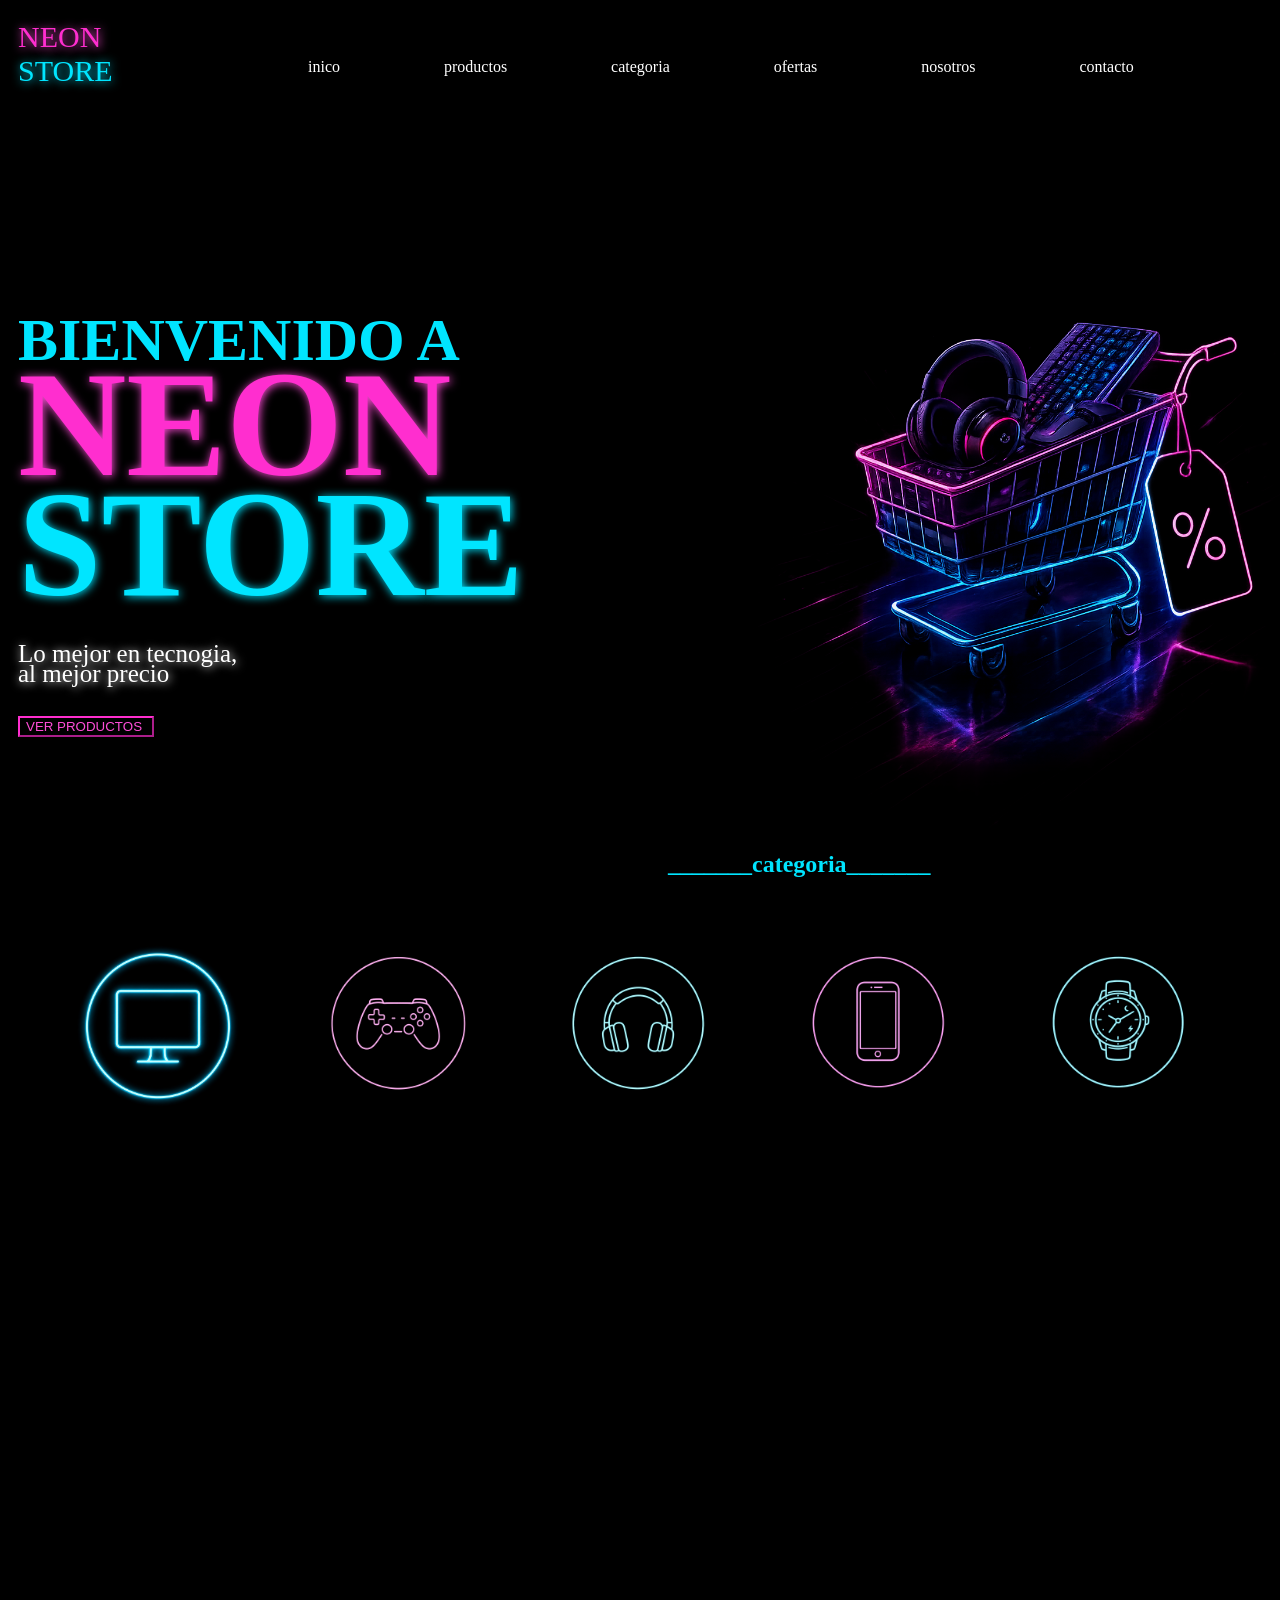
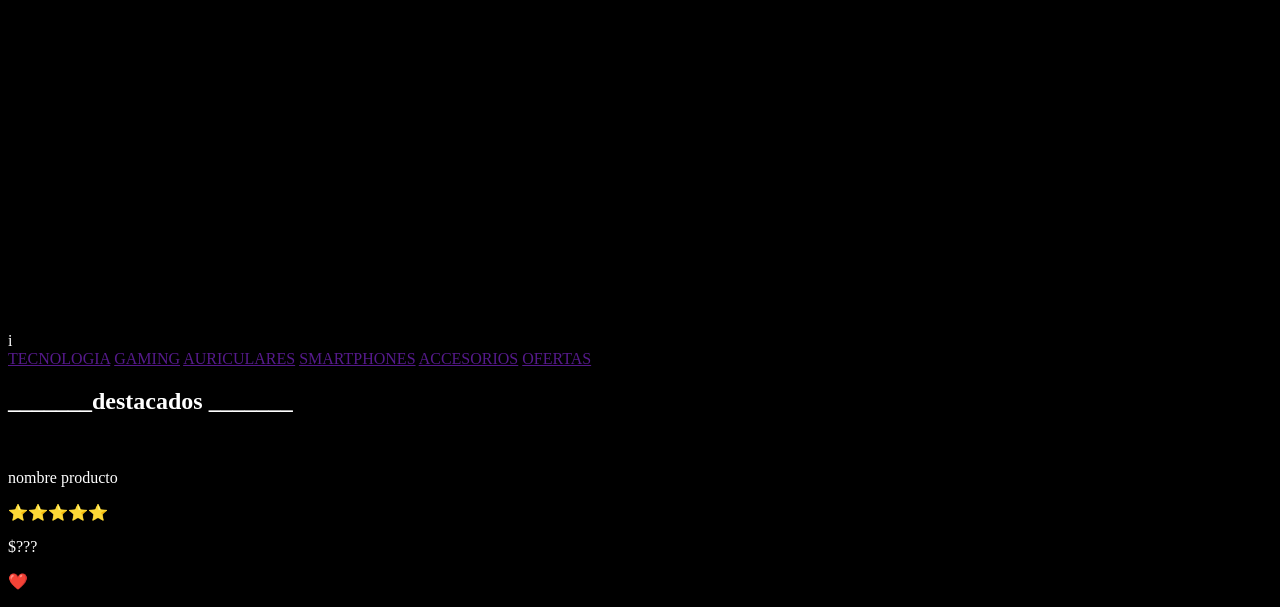
==== tienda/index.html @ f16de550 "practicas" ====
<!DOCTYPE html>
<html lang="es">
<head>
    <meta charset="UTF-8">
    <meta name="viewport" content="width=device-width, initial-scale=1.0">
    <title>Document</title>
    <link rel="stylesheet" href="style.css">
</head>
<body>
    <div class="titulo-superior">NEON
        <div class="titulo-secundario">
            STORE
        </div>
    </div>
    <nav class="navegacion">
        <a href="">inico</a>
        <a href="">productos</a>
        <a href="">categoria</a>
        <a href="">ofertas</a>
        <a href="">nosotros</a>
        <a href="">contacto</a>
    </nav>
    <div class="titulo">
        <h1>BIENVENIDO A <strong class="NEON">NEON </strong> <strong class="STORE">STORE</strong></h1>
        <p class="frase">Lo mejor en tecnogia, <br>al mejor precio</p>
        <input class="ver-producto"   type="button" value="VER PRODUCTOS ">
    </div>


    <img  class="carrito" src="/tienda/img/carrito.png" alt="">
    <h2 class="categoria">_______categoria_______</h2>
    
        <div class="logo">
        <a href="/menu de navegacion/index.html"> 
            <img class="logos"  src="/tienda/img/TECNOLOGIA.png" alt="">
        </a>

        <a href="">
            <img class="logos" src="/tienda/img/GAMING.png" alt="">
        </a>
        <a href="">
            <img class="logos" src="/tienda/img/AURICULARES.png" alt="">
        </a>

        <a href="">
            <img class="logos" src="/tienda/img/SMARTPHONE.png" alt="">
        </a>

        <a href="">
            <img class="logos" src="/tienda/img/ACCESORIOS.png" alt="">
        </a>
        <a href="">
            <img class="logos" src="/tienda/img/OFERTAS.png" alt="">
        </a>
        </div>i

    <nav class="categorias">
        <a href="">TECNOLOGIA</a>
        <a href="">GAMING</a>
        <a href="">AURICULARES</a>
        <a href="">SMARTPHONES</a>
        <a href="">ACCESORIOS</a>
        <a href="">OFERTAS</a>
    </nav>
    <h2 class="destacados"> <strong class="productos">_______</strong>destacados <strong class="productos">_______</strong>
    </h2>
    <div class="tarjeta-producto">
        <img src="" alt="">
        <p class="nombre">nombre producto</p>
        <p class="puntuacion">⭐⭐⭐⭐⭐</p>
        <p class="precio">$???</p>
        <p class="corazon">❤️</p>
    </div>

</body>
</html>
---- tienda/style.css ----
.titulo-superior{
    color: #ff2ecf;
    margin: 20px 10px 10px 10px;
    width: 200px;
    font-size: 30px;
    text-shadow: 1px 1px 10px  #ff4dd8;
}

.titulo-secundario{
    color:#00e5ff;
    text-shadow: 1px 1px 10px  #00e5ff;
}
.navegacion{
    margin: -40px 250px;
    width: 800pt;

}
.navegacion a{
    text-decoration: none;
    margin: 50px;
    color: rgb(255, 255, 255);
}

.navegacion a:hover{
    color: #ff2ecf;
} 
body{
    background-color: black;
    color: white;
}

/* <div class="titulo">
        <h1>BIENVENIDO A <strong class="NEON">NEON </strong> <strong class="STORE">STORE</strong></h1>
        <p class="frase">Lo mejor en tecnogia, <br>al mejor precio</p>
        <input class="ver-producto"   type="button" value="VER PRODUCTOS">
    </div> */

.titulo{
    margin: 250px 10px 10px 10px;
    font-size: 30px;
    color:#00e5ff;
    text-align: left;
    width: 450px;
    line-height: 0.8;
    position: relative;
    top: 30px;

}
.STORE{
    color: #00e5ff;
    font-size: 150px;
    margin: 0px;
    padding: 0px;
    text-shadow: 1px 1px 10px  #00e5ff;
}
.NEON{
    color: #ff2ecf;
    font-size: 150px;
    padding: 0px;
    margin: 0px;
    text-shadow: 1px 1px 10px  #ff4dd8;

}
.frase{
    color:white;
    font-size: 25px;
    text-shadow: 1px 1px 10px  white;
}
.ver-producto{
    background: transparent;
    color:#ff4dd8;
    border-color: #ff2ecf;
    cursor: pointer;
    
}

/* <img  class="carrito" src="/tienda/img/carrito.png" alt=""> */

.carrito{
    width: 600px;
    position: relative;
    left: 700px;
    top: -600px;

}
/* <h2 class="categoria">_______categoria_______</h2> */

.categoria{
    position: relative;
    left: 660px;
    top: -790px;
    width: 20px;
    color: #00e5ff
}

/* <div class="logo">
        <img class="logos"  src="/tienda/img/TECNOLOGIA.png" alt="">
        <img class="logos" src="/tienda/img/GAMING.png" alt="">
        <img class="logos" src="/tienda/img/AURICULARES.png" alt="">
        <img class="logos" src="/tienda/img/SMARTPHONE.png" alt="">
        <img class="logos" src="/tienda/img/ACCESORIOS.png" alt="">
        <img class="logos" src="/tienda/img/OFERTAS.png" alt="">
    </div> */

.logo{
    background-color: black;
    display: flex;
    position: relative;
    top: -780px;
    left: 30px;
    /* margin: 0px 1px 100px 100px; */

}

.logos{
    width: 200px;
    border-width: 100px;
    margin: 20px;
    padding: 0px;
}

/* <nav class="categorias">
        <a href="">TECNOLOGIA</a>
        <a href="">GAMING</a>
        <a href="">AURICULARES</a>
        <a href="">SMARTPHONES</a>
        <a href="">ACCESORIOS</a>
        <a href="">OFERTAS</a>
    </nav> */




/* 
.ver-producto{
    background-color: aqua;
} */
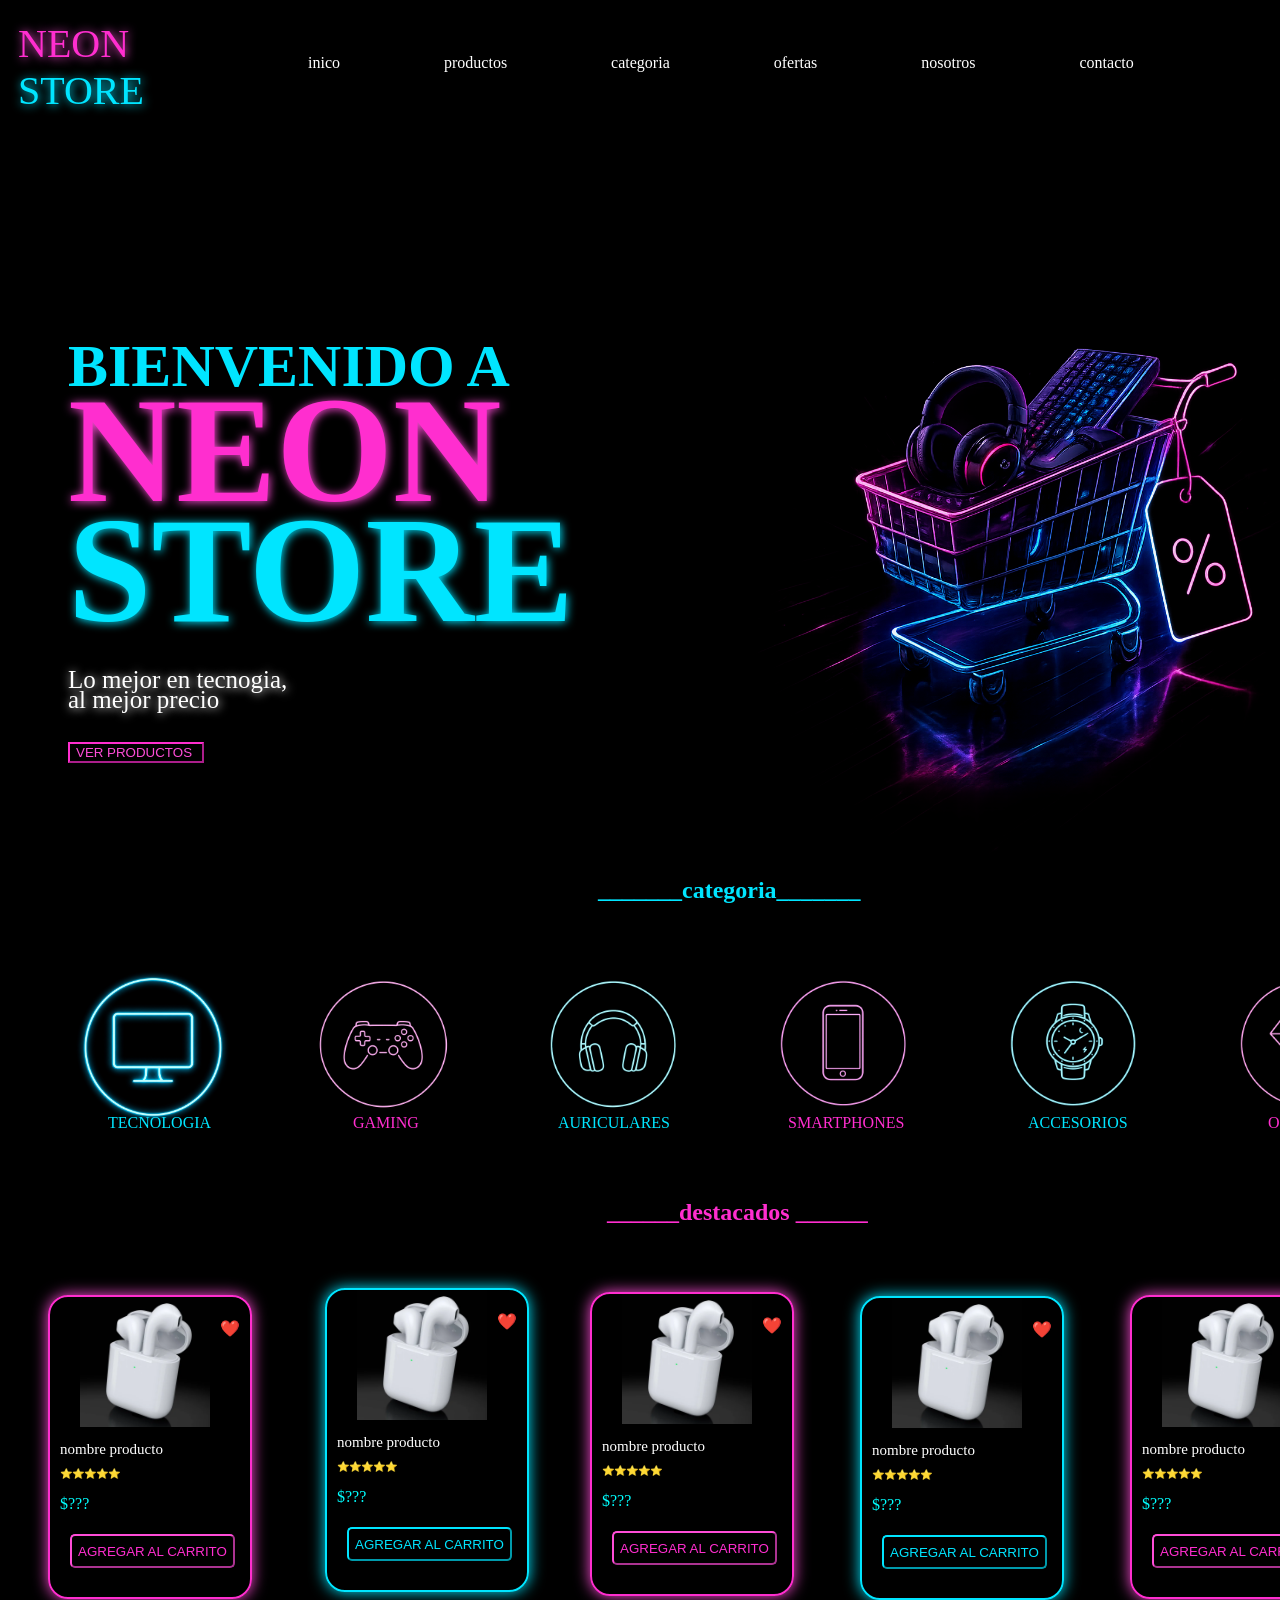
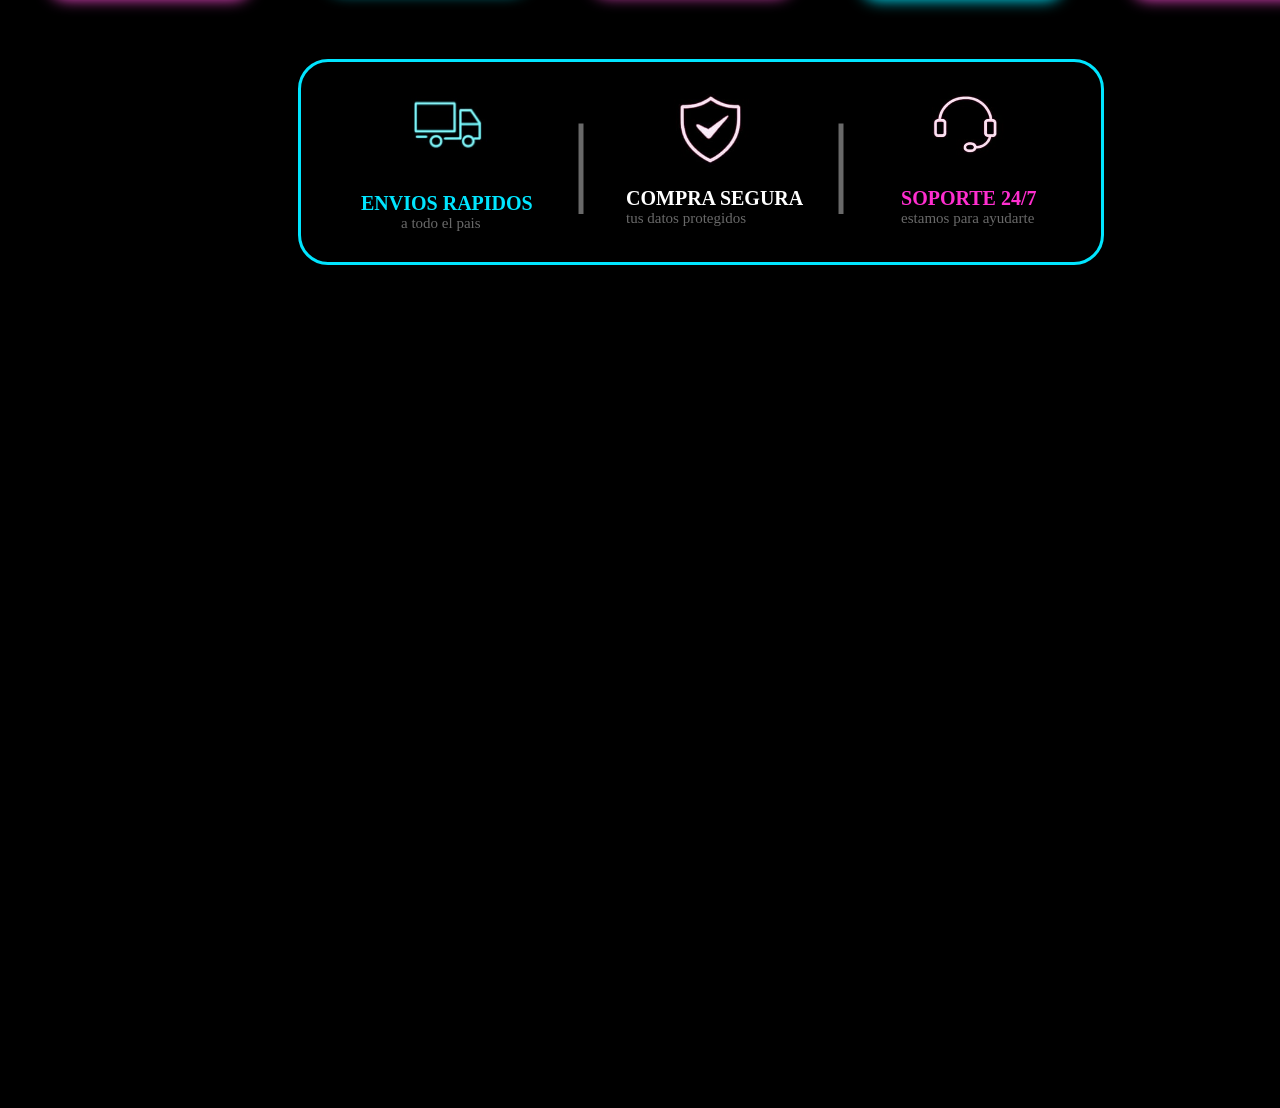
==== commit e9949605: "Primer commit" ====
--- a/tienda/index.html
+++ b/tienda/index.html
@@ -31,46 +31,91 @@
     <h2 class="categoria">_______categoria_______</h2>
     
         <div class="logo">
-        <a href="/menu de navegacion/index.html"> 
+        <a href="/menu de navegacion/index.html" class="text" > 
             <img class="logos"  src="/tienda/img/TECNOLOGIA.png" alt="">
+            <p class="tecno">TECNOLOGIA</p>
         </a>
 
-        <a href="">
+        <a href="" class="text">
             <img class="logos" src="/tienda/img/GAMING.png" alt="">
+            <p class="gaming">GAMING</p>
         </a>
-        <a href="">
+        <a href="" class="text">
             <img class="logos" src="/tienda/img/AURICULARES.png" alt="">
+            <p class="auriculares">AURICULARES</p>
         </a>
 
-        <a href="">
+        <a href="" class="text">
             <img class="logos" src="/tienda/img/SMARTPHONE.png" alt="">
+            <p class="phones">SMARTPHONES</p>
+            </a>
+
+        <a href="" class="text">
+            <img class="logos" src="/tienda/img/ACCESORIOS.png" alt="">
+            <p class="accesorios">ACCESORIOS</p>
         </a>
-
-        <a href="">
-            <img class="logos" src="/tienda/img/ACCESORIOS.png" alt="">
+        <a href="" class="text">
+            <img class="logos" src="/tienda/img/OFERTAS.png" alt="">
+            <p class="ofertas">OFERTAS</p>
         </a>
-        <a href="">
-            <img class="logos" src="/tienda/img/OFERTAS.png" alt="">
-        </a>
-        </div>i
-
-    <nav class="categorias">
-        <a href="">TECNOLOGIA</a>
-        <a href="">GAMING</a>
-        <a href="">AURICULARES</a>
-        <a href="">SMARTPHONES</a>
-        <a href="">ACCESORIOS</a>
-        <a href="">OFERTAS</a>
-    </nav>
-    <h2 class="destacados"> <strong class="productos">_______</strong>destacados <strong class="productos">_______</strong>
+    </div>
+    <h2 class="destacados"> <strong class="productos">______</strong>destacados <strong class="productos">______</strong>
     </h2>
     <div class="tarjeta-producto">
-        <img src="" alt="">
+        <img class="imagen"  src="/tienda/img/depositphotos_487839768-stock-photo-wireless-bluetooth-headphones-white-case (1).jpg" alt="">
         <p class="nombre">nombre producto</p>
         <p class="puntuacion">⭐⭐⭐⭐⭐</p>
         <p class="precio">$???</p>
         <p class="corazon">❤️</p>
-    </div>
+        <input class="agregar" type="button" value="AGREGAR AL CARRITO">
+            <div class="tarjeta-producto2">
+                <img class="imagen2"  src="/tienda/img/depositphotos_487839768-stock-photo-wireless-bluetooth-headphones-white-case (1).jpg" alt="">
+                <p class="nombre2">nombre producto</p>
+                <p class="puntuacion2">⭐⭐⭐⭐⭐</p>
+                <p class="precio2">$???</p>
+                <p class="corazon2">❤️</p>
+                <input class="agregar2" type="button" value="AGREGAR AL CARRITO">
+            </div>
 
+            <div class="tarjeta-producto3">
+                <img class="imagen3"  src="/tienda/img/depositphotos_487839768-stock-photo-wireless-bluetooth-headphones-white-case (1).jpg" alt="">
+                <p class="nombre3">nombre producto</p>
+                <p class="puntuacion3">⭐⭐⭐⭐⭐</p>
+                <p class="precio3">$???</p>
+                <p class="corazon3">❤️</p>
+                <input class="agregar3" type="button" value="AGREGAR AL CARRITO">
+            </div>
+
+            <div class="tarjeta-producto4">
+                <img class="imagen4"  src="/tienda/img/depositphotos_487839768-stock-photo-wireless-bluetooth-headphones-white-case (1).jpg" alt="">
+                <p class="nombre4">nombre producto</p>
+                <p class="puntuacion4">⭐⭐⭐⭐⭐</p>
+                <p class="precio4">$???</p>
+                <p class="corazon4">❤️</p>
+                <input class="agregar4" type="button" value="AGREGAR AL CARRITO">
+            </div>
+
+            <div class="tarjeta-producto5">
+                <img class="imagen5"  src="/tienda/img/depositphotos_487839768-stock-photo-wireless-bluetooth-headphones-white-case (1).jpg" alt="">
+                <p class="nombre5">nombre producto</p>
+                <p class="puntuacion5">⭐⭐⭐⭐⭐</p>
+                <p class="precio5">$???</p>
+                <p class="corazon5">❤️</p>
+                <input class="agregar5" type="button" value="AGREGAR AL CARRITO">
+            </div>
+        </div>
+        
+        <div class="ofrecemos">
+            <p class="envio"><strong class="envios-rapidos">ENVIOS RAPIDOS</strong> a todo el pais</p>
+            <p class="separador">|</p>
+            <p class="compra"><strong class="compra-segura">COMPRA SEGURA</strong> tus datos protegidos</p>
+            <p class="separador2">|</p>
+            <p class="soporte"><strong class="soportes">SOPORTE 24/7</strong> estamos para ayudarte</p>
+        </div>
+        <img  class="camion" src="/tienda/img/camion.jpg" alt="">
+        <img  class="escudo" src="/tienda/img/escudo.jpg" alt="">
+        
+        <img  class="imagen-soporte" src="/tienda/img/soporte.jpg" alt="">
+        
 </body>
 </html>
--- a/tienda/style.css
+++ b/tienda/style.css
@@ -2,7 +2,7 @@
     color: #ff2ecf;
     margin: 20px 10px 10px 10px;
     width: 200px;
-    font-size: 30px;
+    font-size: 40px;
     text-shadow: 1px 1px 10px  #ff4dd8;
 }
 
@@ -13,6 +13,8 @@
 .navegacion{
     margin: -40px 250px;
     width: 800pt;
+    position: relative;
+    top: -30px;
 
 }
 .navegacion a{
@@ -27,6 +29,7 @@
 body{
     background-color: black;
     color: white;
+    width: 1500px;
 }
 
 /* <div class="titulo">
@@ -44,6 +47,7 @@
     line-height: 0.8;
     position: relative;
     top: 30px;
+    left: 50px;
 
 }
 .STORE{
@@ -87,7 +91,7 @@
 
 .categoria{
     position: relative;
-    left: 660px;
+    left: 590px;
     top: -790px;
     width: 20px;
     color: #00e5ff
@@ -108,15 +112,17 @@
     position: relative;
     top: -780px;
     left: 30px;
+    width: 20px;
     /* margin: 0px 1px 100px 100px; */
 
 }
 
 .logos{
-    width: 200px;
+    width: 190px;
     border-width: 100px;
     margin: 20px;
     padding: 0px;
+    text-decoration: none;
 }
 
 /* <nav class="categorias">
@@ -128,13 +134,511 @@
         <a href="">OFERTAS</a>
     </nav> */
 
-
-
-
+.ofertas{
+    position: relative;
+    left: 80px;
+    top: -70px;
+    color: #ff2ecf
+}
+
+
+.accesorios{
+    position: relative;
+    left: 70px;
+    top: -70px;
+    color: #00e5ff;
+
+}
+
+.phones{
+    position: relative;
+    left: 60px;
+    top: -70px;
+    color: #ff2ecf;
+}
+
+.auriculares{
+    position: relative;
+    left: 60px;
+    top: -70px;
+    color: #00e5ff;
+}
+
+.gaming{
+    position: relative;
+    left: 85px;
+    top: -70px;
+    color: #ff2ecf;
+}
+
+.tecno{
+    text-decoration: none;
+    position: relative;
+    left: 70px;
+    top: -70px;
+    color: #00e5ff;
+}
+.text{
+    text-decoration: none;
+    color: white;
+}
+.text:hover{
+    color: #ff2ecf;
+}
+
+
+/* <h2 class="destacados"> <strong class="productos">_______</strong>destacados <strong class="productos">_______</strong>
+    </h2> */
+
+.destacados{
+    position: relative;
+    left: 599px;
+    top: -799px;
+    color: #ff2ecf;
+    padding: 0px;
+    margin: 0px;
+    width: 290px;
+}
+
+/*     <img class="imagen"  src="/tienda/img/depositphotos_487839768-stock-photo-wireless-bluetooth-headphones-white-case (1).jpg" alt="">
+        <p class="nombre">nombre producto</p>
+        <p class="puntuacion">⭐⭐⭐⭐⭐</p>
+        <p class="precio">$???</p>
+        <p class="corazon">❤️</p>
+        <input class="agregar" type="button" value="AGREGAR AL CARRITO">
+    </div> */
+
+.tarjeta-producto{
+    background: transparent;
+    width: 200px;
+    height: 300px;
+    border: 2px solid #ff2ecf;
+    color: #0ff;
+    border-radius: 20px;
+    box-shadow: 0 0 15px #ff4dd8;
+    cursor: pointer;
+    position: relative;
+    top: -750px;
+    left: 20px;
+    margin: 20px;
+}
+
+.imagen{
+    width: 130px;
+    position: relative;
+    left: 30px;
+
+}
+
+.nombre{
+    font-size: 15px;
+    color: white;
+    position: relative;
+    text-align: left;
+    margin: 0px;
+    left: 10px;
+    top: 10px;
+}
+
+.puntuacion{
+    font-size: 10px;
+    position: relative;
+    left: 10px;
+    top: 10px;
+}
+
+.corazon{
+    position: relative;
+    left: 170px;
+    top: -200px;
+}
+
+.precio{
+    position: relative;
+    left: 10px ;
+    top: 10px;
+}
+
+.agregar{
+    background: transparent;
+    color: #ff2ecf;
+    border-color: #ff4dd8;
+    height: 34px;
+    border-radius: 5px;
+    position: relative;
+    top: -20px;
+    left: 20px;
+}
+
+
+/* segunda tarjeta */
+.tarjeta-producto2{
+    background: transparent;
+    width: 200px;
+    height: 300px;
+    border: 2px solid #00e5ff;
+    color: #0ff;
+    border-radius: 20px;
+    box-shadow: 0 0 15px #00e5ff;
+    cursor: pointer;
+    position: relative;
+    top: -300px;
+    left: 240px;
+    margin: 0px 0px 0px 35px;
+}
+
+.imagen2{
+    width: 130px;
+    position: relative;
+    left: 30px;
+
+}
+
+.nombre2{
+    font-size: 15px;
+    color: white;
+    position: relative;
+    text-align: left;
+    margin: 0px;
+    left: 10px;
+    top: 10px;
+}
+
+.puntuacion2{
+    font-size: 10px;
+    position: relative;
+    left: 10px;
+    top: 10px;
+}
+
+.corazon2{
+    position: relative;
+    left: 170px;
+    top: -200px;
+}
+
+.precio2{
+    position: relative;
+    left: 10px ;
+    top: 10px;
+}
+
+.agregar2{
+    background: transparent;
+    color: #00e5ff;
+    border-color: #00e5ff;
+    height: 34px;
+    border-radius: 5px;
+    position: relative;
+    top: -20px;
+    left: 20px;
+}
+
+/* tercera tarjeta */
+
+.tarjeta-producto3{
+    background: transparent;
+    width: 200px;
+    height: 300px;
+    border: 2px solid #ff2ecf;
+    color: #0ff;
+    border-radius: 20px;
+    box-shadow: 0 0 15px #ff4dd8;
+    cursor: pointer;
+    position: relative;
+    top: -600px;
+    left: 480px;
+    margin: 0px 0px 0px 60px;
+}
+
+.imagen3{
+    width: 130px;
+    position: relative;
+    left: 30px;
+
+}
+
+.nombre3{
+    font-size: 15px;
+    color: white;
+    position: relative;
+    text-align: left;
+    margin: 0px;
+    left: 10px;
+    top: 10px;
+}
+
+.puntuacion3{
+    font-size: 10px;
+    position: relative;
+    left: 10px;
+    top: 10px;
+}
+
+.corazon3{
+    position: relative;
+    left: 170px;
+    top: -200px;
+}
+
+.precio3{
+    position: relative;
+    left: 10px ;
+    top: 10px;
+}
+
+.agregar3{
+    background: transparent;
+    color: #ff2ecf;
+    border-color: #ff4dd8;
+    height: 34px;
+    border-radius: 5px;
+    position: relative;
+    top: -20px;
+    left: 20px;
+}
+
+/* cuarta tarjeta */
+.tarjeta-producto4{
+    background: transparent;
+    width: 200px;
+    height: 300px;
+    border: 2px solid #00e5ff;
+    color: #0ff;
+    border-radius: 20px;
+    box-shadow: 0 0 15px #00e5ff;
+    cursor: pointer;
+    position: relative;
+    top: -900px;
+    left: 720px;
+    margin: 0px 0px 0px 90px;
+}
+
+.imagen4{
+    width: 130px;
+    position: relative;
+    left: 30px;
+
+}
+
+.nombre4{
+    font-size: 15px;
+    color: white;
+    position: relative;
+    text-align: left;
+    margin: 0px;
+    left: 10px;
+    top: 10px;
+}
+
+.puntuacion4{
+    font-size: 10px;
+    position: relative;
+    left: 10px;
+    top: 10px;
+}
+
+.corazon4{
+    position: relative;
+    left: 170px;
+    top: -200px;
+}
+
+.precio4{
+    position: relative;
+    left: 10px ;
+    top: 10px;
+}
+
+.agregar4{
+    background: transparent;
+    color: #00e5ff;
+    border-color: #00e5ff;
+    height: 34px;
+    border-radius: 5px;
+    position: relative;
+    top: -20px;
+    left: 20px;
+}
+
+/* producto numeor 5 */
+.tarjeta-producto5{
+    background: transparent;
+    width: 200px;
+    height: 300px;
+    border: 2px solid #ff2ecf;
+    color: #0ff;
+    border-radius: 20px;
+    box-shadow: 0 0 15px #ff4dd8;
+    cursor: pointer;
+    position: relative;
+    top: -1205px;
+    left: 960px;
+    margin: 0px 0px 0px 120px;
+}
+
+.imagen5{
+    width: 130px;
+    position: relative;
+    left: 30px;
+
+}
+
+.nombre5{
+    font-size: 15px;
+    color: white;
+    position: relative;
+    text-align: left;
+    margin: 0px;
+    left: 10px;
+    top: 10px;
+}
+
+.puntuacion5{
+    font-size: 10px;
+    position: relative;
+    left: 10px;
+    top: 10px;
+}
+
+.corazon5{
+    position: relative;
+    left: 170px;
+    top: -200px;
+}
+
+.precio5{
+    position: relative;
+    left: 10px ;
+    top: 10px;
+}
+
+.agregar5{
+    background: transparent;
+    color: #ff2ecf;
+    border-color: #ff4dd8;
+    height: 34px;
+    border-radius: 5px;
+    position: relative;
+    top: -20px;
+    left: 20px;
+}
+
+
+/* <div class="ofrecemos">
+            <img  class="camion" src="/tienda/img/camion.jpg" alt="">
+            <p class="envio"><strong class="envios-rapidos">ENVIOS RAPIDOS</strong> a todo el pais</p>
+            <p class="separador">|</p>
+            <img  class="escudo" src="/tienda/img/escudo.jpg" alt="">
+            <p class="compra"><strong class="compra-segura">COMPRA SEGURA</strong> tus datos protegidos</p>
+            <p class="separador2">|</p>
+            <img  class="imagen-soporte" src="/tienda/img/soporte.jpg" alt="">
+            <p class="soporte"><strong class="soportes">SOPORTE 24/7</strong> estamos para ayudarte</p>
+        </div> */
+
+.ofrecemos{
+    color: white;
+    background: transparent;
+    border: 3px solid #00e5ff;
+    width: 800px;
+    display: flex;
+    flex-direction: row;
+    height: 200px;
+    position: relative;
+    top: -710px;
+    left: 290px;
+    border-radius: 30px;
+}
+.envio{
+    font-size: 15px;
+    position: relative;
+    top: 130px;
+    left: 100px;
+    width: 180px;
+    margin: 0px;
+    padding: 0px;
+    color: dimgrey;
+}
+.envios-rapidos{
+    color: #00e5ff;
+    font-size: 20px;
+    position: relative;
+    left: -40px;
+}
+
+.separador{
+    font-size: 100px;
+    position: relative;
+    left: 90px;
+    top: -60px;
+    color: dimgray;
+}
+
+.compra{
+    position: relative;
+    left: 125px;
+    top: 110px;
+    font-size: 15px;
+    width: 190px;
+    color: dimgrey;
+}
+
+.compra-segura{
+    font-size: 20px;
+    color: white;
+}
 /* 
 .ver-producto{
     background-color: aqua;
 } */
 
-
-
+.separador2{
+    font-size: 100px;
+    position: relative;
+    left: 140px;
+    top: -60px;
+    color: dimgray;
+}
+
+.soporte{
+    font-size: 15px;
+    color: dimgrey;
+    position: relative;
+    left: 190px;
+    top: 110px;
+    width: 140px;
+}
+
+.soportes{
+    color: #ff2ecf;
+    font-size: 20px;
+}
+
+
+.camion{
+
+    margin: 0px;
+    position: relative;
+    left: 380px;
+    border: 0px;
+    top: -910px;
+    width: 120px;
+}
+
+.escudo{
+    margin: 0px;
+    position: relative;
+    left: 520px;
+    border: 0px;
+    top: -910px;
+    width: 120px;
+}
+
+.imagen-soporte{
+    margin: 0px;
+    position: relative;
+    left: 660px;
+    border: 0px;
+    top: -910px;
+    width: 100px;
+}
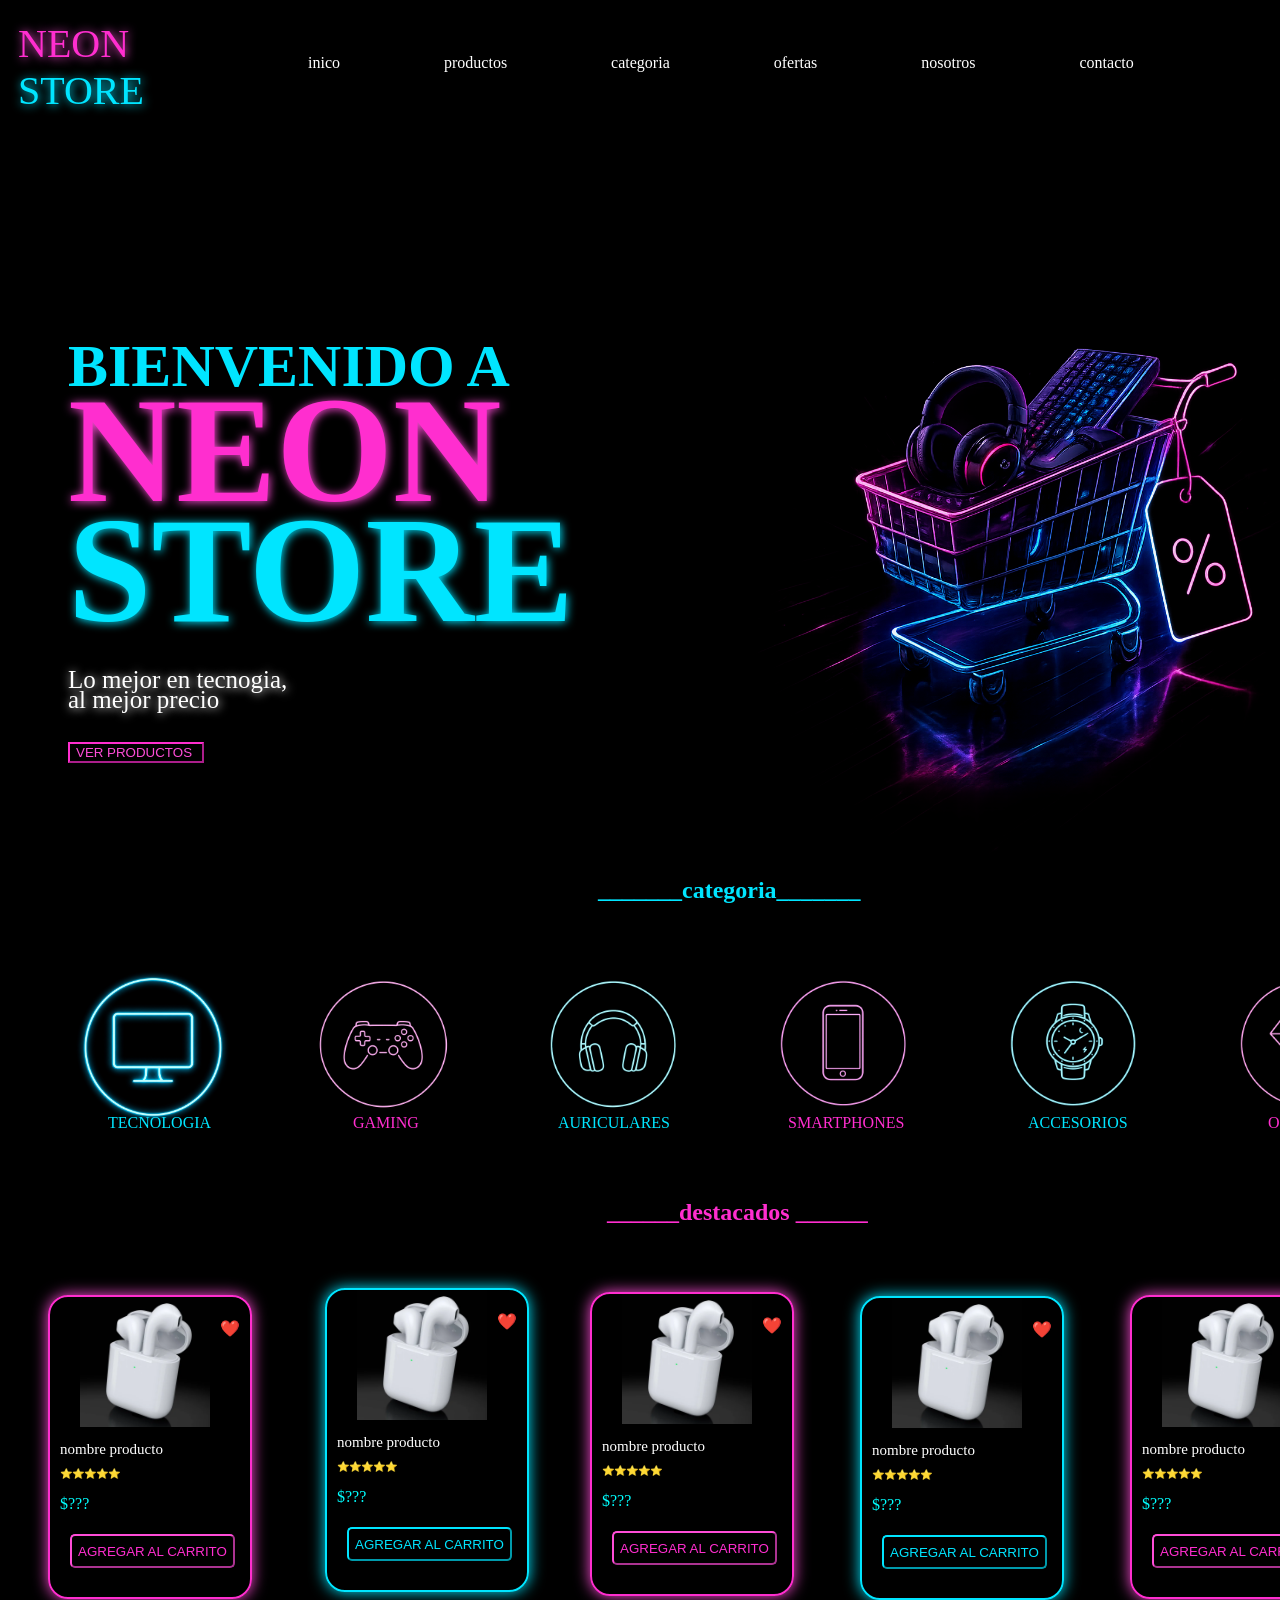
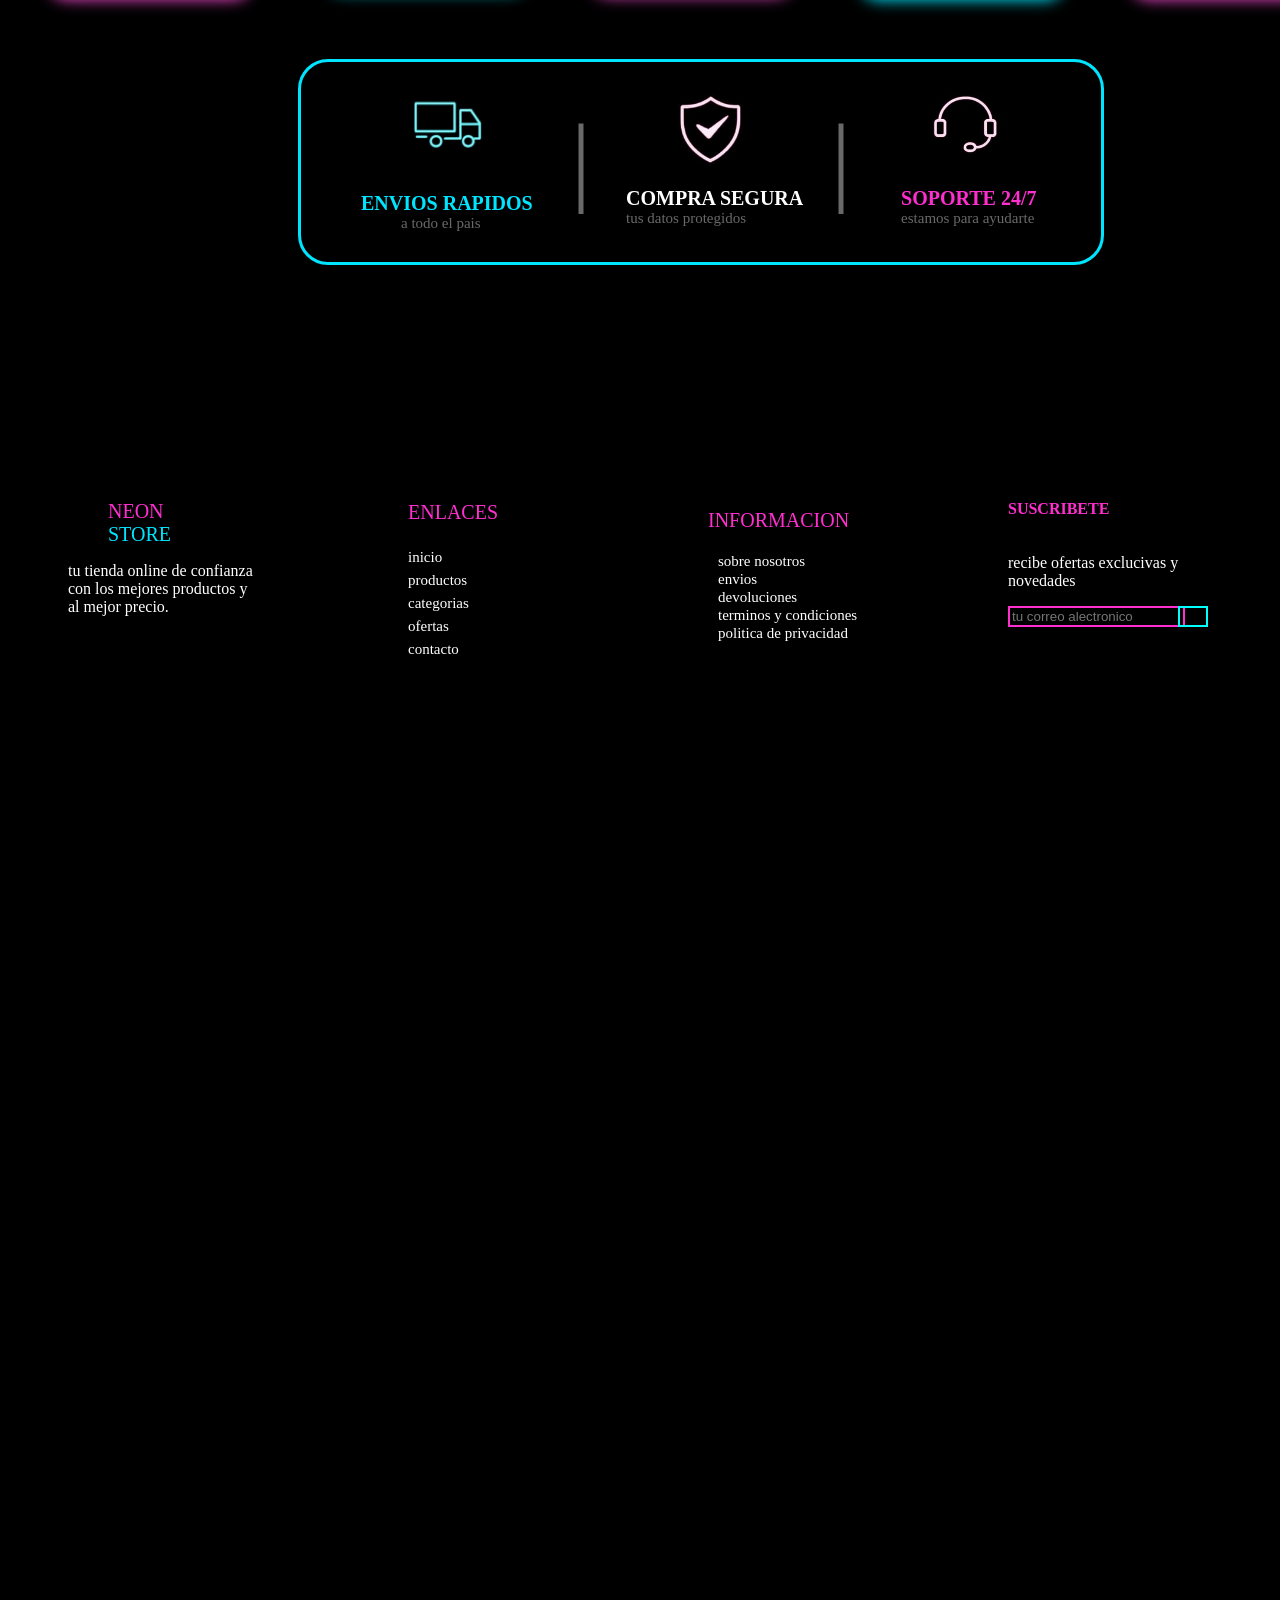
==== commit d9aa7d5a: "xd" ====
--- a/tienda/index.html
+++ b/tienda/index.html
@@ -104,7 +104,9 @@
                 <input class="agregar5" type="button" value="AGREGAR AL CARRITO">
             </div>
         </div>
-        
+
+    <div>
+
         <div class="ofrecemos">
             <p class="envio"><strong class="envios-rapidos">ENVIOS RAPIDOS</strong> a todo el pais</p>
             <p class="separador">|</p>
@@ -117,5 +119,34 @@
         
         <img  class="imagen-soporte" src="/tienda/img/soporte.jpg" alt="">
         
+        <div class="titulo-tercero">NEON</div>
+        <div class="titulo-terce">
+            STORE </div>
+            <p class="tu-tienda">tu tienda online de confianza con los mejores productos y al mejor precio.</p>
+            
+            <nav class="enla-final">
+                <p class="enlaces-final"> ENLACES </p>
+                <a class="final" href="">inicio</a>
+                <a class="final" href="">productos</a>
+                <a class="final" href="">categorias</a>
+                <a class="final" href="">ofertas</a>
+                <a class="final" href="">contacto</a>
+        </nav>
+    
+        <nav class="informacion-final">
+            <p class="informa">INFORMACION</p>
+            <a class="info" href="">sobre nosotros</a><br>
+            <a class="info" href="">envios</a> <br>
+            <a class="info" href="">devoluciones</a><br>
+            <a class="info" href="">terminos y condiciones</a><br>
+            <a class="info" href="">politica de privacidad</a>
+        </nav>
+        <nav class="suscribe">
+            <p class="suscribete"><strong class="titulo-suscribete">SUSCRIBETE</strong></p>
+            <p>recibe ofertas exclucivas y novedades</p>
+            <input class="correo" type="text" placeholder="tu correo alectronico">
+            <input class="envia" type="submit"> 
+        </nav>
+    </div>
 </body>
 </html>
--- a/tienda/style.css
+++ b/tienda/style.css
@@ -641,4 +641,130 @@
     border: 0px;
     top: -910px;
     width: 100px;
-}+}
+
+html{
+    width: 1399px;
+}
+
+
+ /* <div class="titulo-tercero">NEON
+        <div class="titulo-terce">
+            STORE
+        <p class="tu-tienda">tu tienda online de confianza con los mejores productos y al mejor precio.</p>
+        </div> */
+
+.titulo-tercero{
+    color: #ff2ecf;
+    position: relative;
+    top: -600px;
+    left: 100px;
+    font-size: 20px;
+}
+.tu-tienda{
+    width: 190px;
+    color: white;
+    position: relative;
+    top: -600px;
+    left: 60px;
+}
+.titulo-terce{
+    color: #00e5ff;
+    position: relative;
+    top: -600px;
+    left: 100px;
+    font-size: 20px;
+}
+
+/* <nav class="enla-final">
+            <p class="enlaces-final"> ENLACES </p>
+            <a class="final" href="">inicio</a>
+            <a class="final" href="">productos</a>
+            <a class="final" href="">categorias</a>
+            <a class="final" href="">ofertas</a>
+            <a class="final" href="">contacto</a>
+        </nav> */
+
+.enla-final{
+    position: relative;
+    top: -735px;
+    left: 400px;
+    width: 20px;
+    font-size: 20px;
+
+}
+
+.enlaces-final{
+    color: #ff2ecf;
+}
+
+.final{
+    color: white;
+    text-decoration: none;
+    font-size: 15px;
+}
+
+/* <nav class="informacion-final">
+            <p class="informa">INFORMACION</p>
+            <a class="info" href="">sobre nosotros</a>
+            <a class="info" href="">envios</a>
+            <a class="info" href="">devoluciones</a>
+            <a class="info" href="">terminos y condiciones</a>
+            <a class="info" href="">politica de privacidad</a>
+        </nav> */
+
+.informacion-final{
+    position: relative;
+    top: -905px;
+    left: 700px;
+    width: 165px;
+    height: 190px;
+
+
+}
+.info{
+    color: white;
+    text-decoration: none;
+    font-size: 15px;
+    margin: 0px 0px 0px 10px;
+}
+
+.informa{
+    color: #ff2ecf;
+    font-size: 20px;
+}
+
+/* <nav class="suscribe">
+            <p class="suscribete"><strong class="titulo-suscribete">SUSCRIBETE </strong>
+            recibe ofertas exclucivas y novedades
+            </p>
+            <input class="correo" type="text" placeholder="tu correo alectronico">
+            <input class="envia" type="submit"> 
+        </nav> */
+
+.suscribe{
+    position: relative; 
+    top: -1100px;
+    left: 1000px;
+    width: 200px;
+}
+
+.titulo-suscribete{
+    color: #ff2ecf;
+    position: relative;
+    top: -20px;
+}
+
+.correo{
+    background: transparent;
+    border: 2px solid #ff2ecf;
+}
+
+.envia{
+    background: transparent;
+    border: 2px solid #0ff;
+    position: relative;
+    top: -21px;
+    left: 170px;
+    width: 30px;
+}
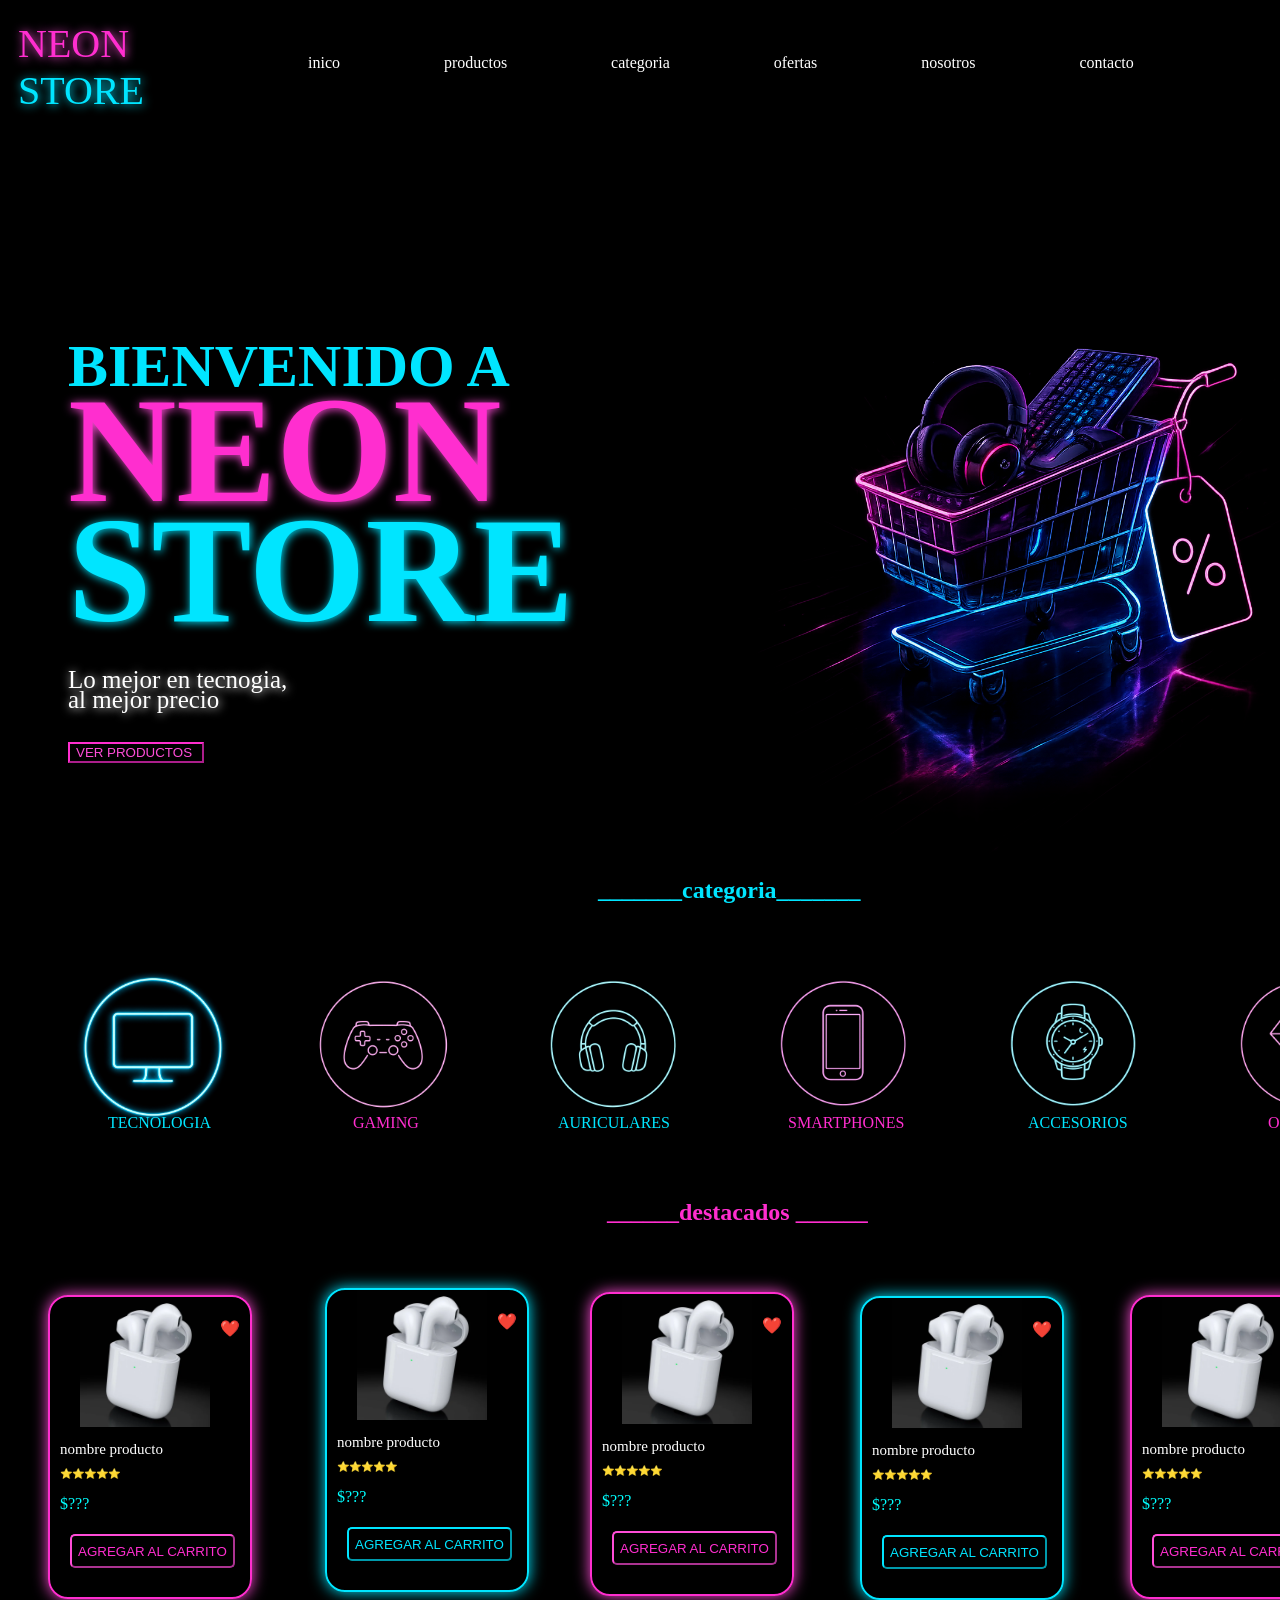
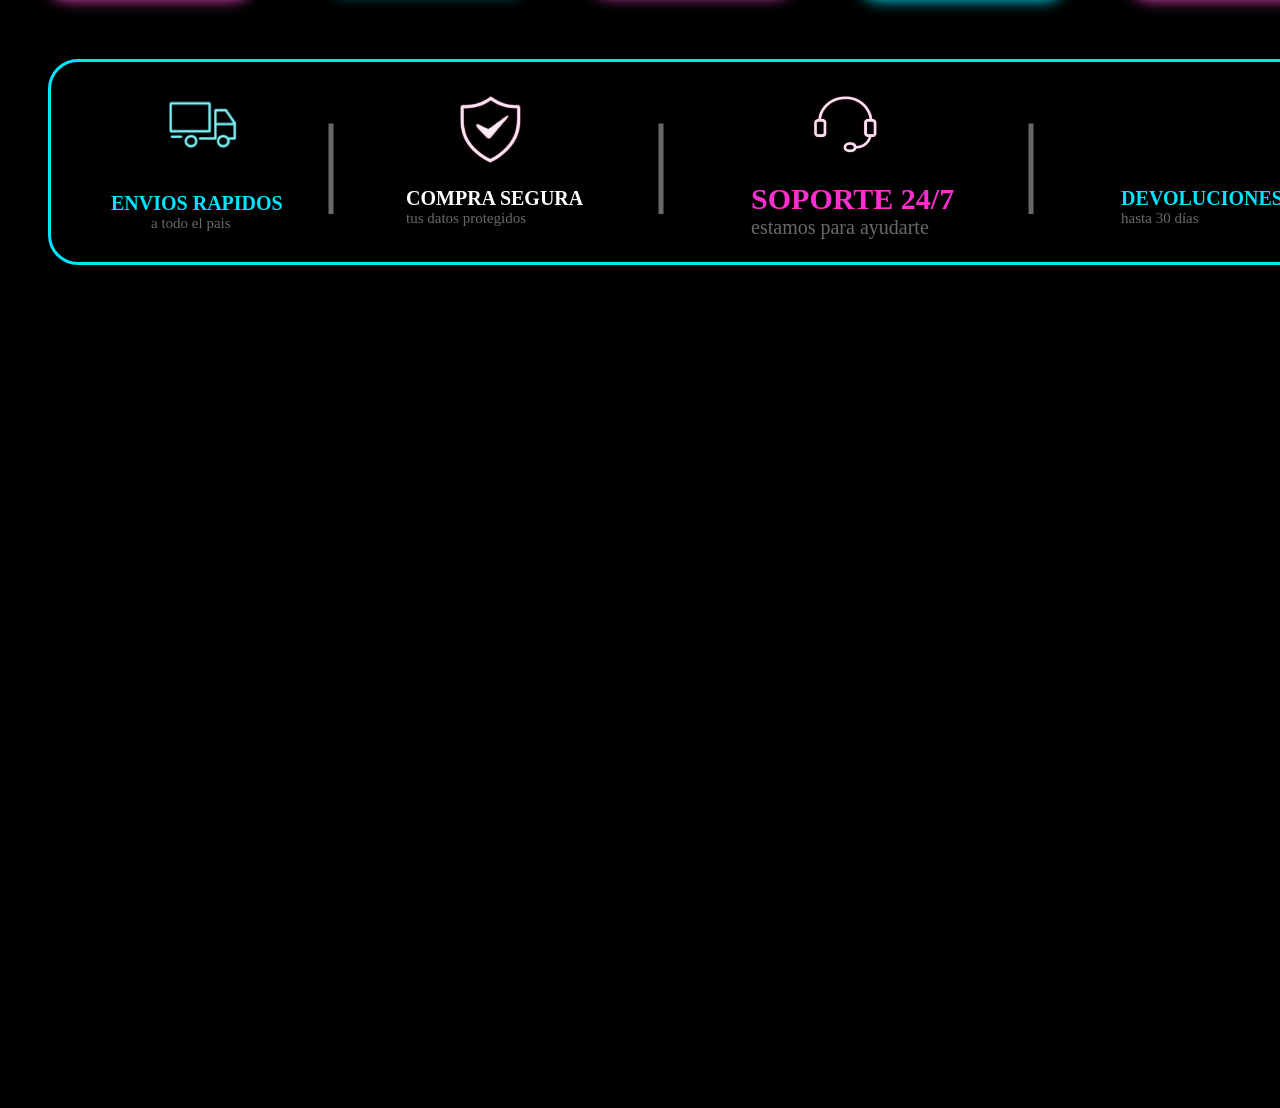
==== commit 62c0bcb8: "tienda" ====
--- a/tienda/index.html
+++ b/tienda/index.html
@@ -104,49 +104,19 @@
                 <input class="agregar5" type="button" value="AGREGAR AL CARRITO">
             </div>
         </div>
-
-    <div>
-
+        
         <div class="ofrecemos">
             <p class="envio"><strong class="envios-rapidos">ENVIOS RAPIDOS</strong> a todo el pais</p>
             <p class="separador">|</p>
             <p class="compra"><strong class="compra-segura">COMPRA SEGURA</strong> tus datos protegidos</p>
             <p class="separador2">|</p>
             <p class="soporte"><strong class="soportes">SOPORTE 24/7</strong> estamos para ayudarte</p>
+            <p class="separador3">|</p>
+            <p class="devolucion"><strong class="devoluciones">DEVOLUCIONES</strong> hasta 30 días</p>
         </div>
         <img  class="camion" src="/tienda/img/camion.jpg" alt="">
         <img  class="escudo" src="/tienda/img/escudo.jpg" alt="">
-        
         <img  class="imagen-soporte" src="/tienda/img/soporte.jpg" alt="">
         
-        <div class="titulo-tercero">NEON</div>
-        <div class="titulo-terce">
-            STORE </div>
-            <p class="tu-tienda">tu tienda online de confianza con los mejores productos y al mejor precio.</p>
-            
-            <nav class="enla-final">
-                <p class="enlaces-final"> ENLACES </p>
-                <a class="final" href="">inicio</a>
-                <a class="final" href="">productos</a>
-                <a class="final" href="">categorias</a>
-                <a class="final" href="">ofertas</a>
-                <a class="final" href="">contacto</a>
-        </nav>
-    
-        <nav class="informacion-final">
-            <p class="informa">INFORMACION</p>
-            <a class="info" href="">sobre nosotros</a><br>
-            <a class="info" href="">envios</a> <br>
-            <a class="info" href="">devoluciones</a><br>
-            <a class="info" href="">terminos y condiciones</a><br>
-            <a class="info" href="">politica de privacidad</a>
-        </nav>
-        <nav class="suscribe">
-            <p class="suscribete"><strong class="titulo-suscribete">SUSCRIBETE</strong></p>
-            <p>recibe ofertas exclucivas y novedades</p>
-            <input class="correo" type="text" placeholder="tu correo alectronico">
-            <input class="envia" type="submit"> 
-        </nav>
-    </div>
 </body>
 </html>
--- a/tienda/style.css
+++ b/tienda/style.css
@@ -540,13 +540,13 @@
     color: white;
     background: transparent;
     border: 3px solid #00e5ff;
-    width: 800px;
+    width: 1300px;
     display: flex;
     flex-direction: row;
     height: 200px;
     position: relative;
     top: -710px;
-    left: 290px;
+    left: 40px;
     border-radius: 30px;
 }
 .envio{
@@ -576,7 +576,7 @@
 
 .compra{
     position: relative;
-    left: 125px;
+    left: 155px;
     top: 110px;
     font-size: 15px;
     width: 190px;
@@ -595,23 +595,23 @@
 .separador2{
     font-size: 100px;
     position: relative;
-    left: 140px;
+    left: 210px;
     top: -60px;
     color: dimgray;
 }
 
 .soporte{
-    font-size: 15px;
+    font-size: 20px;
     color: dimgrey;
     position: relative;
-    left: 190px;
-    top: 110px;
-    width: 140px;
+    left: 290px;
+    top: 100px;
+    width: 260px;
 }
 
 .soportes{
     color: #ff2ecf;
-    font-size: 20px;
+    font-size: 30px;
 }
 
 
@@ -619,7 +619,7 @@
 
     margin: 0px;
     position: relative;
-    left: 380px;
+    left: 135px;
     border: 0px;
     top: -910px;
     width: 120px;
@@ -628,7 +628,7 @@
 .escudo{
     margin: 0px;
     position: relative;
-    left: 520px;
+    left: 300px;
     border: 0px;
     top: -910px;
     width: 120px;
@@ -637,134 +637,29 @@
 .imagen-soporte{
     margin: 0px;
     position: relative;
-    left: 660px;
+    left: 540px;
     border: 0px;
     top: -910px;
     width: 100px;
 }
 
-html{
-    width: 1399px;
-}
-
-
- /* <div class="titulo-tercero">NEON
-        <div class="titulo-terce">
-            STORE
-        <p class="tu-tienda">tu tienda online de confianza con los mejores productos y al mejor precio.</p>
-        </div> */
-
-.titulo-tercero{
-    color: #ff2ecf;
-    position: relative;
-    top: -600px;
-    left: 100px;
+.separador3{
+    font-size: 100px;
+    position: relative;
+    left: 300px;
+    top: -60px;
+    color: dimgray;
+}
+
+.devolucion{
+    font-size: 15px;
+    color: dimgrey;
+    position: relative;
+    left: 380px;
+    top: 110px;
+    width: 140px;
+}
+.devoluciones{
+    color: #00e5ff;
     font-size: 20px;
-}
-.tu-tienda{
-    width: 190px;
-    color: white;
-    position: relative;
-    top: -600px;
-    left: 60px;
-}
-.titulo-terce{
-    color: #00e5ff;
-    position: relative;
-    top: -600px;
-    left: 100px;
-    font-size: 20px;
-}
-
-/* <nav class="enla-final">
-            <p class="enlaces-final"> ENLACES </p>
-            <a class="final" href="">inicio</a>
-            <a class="final" href="">productos</a>
-            <a class="final" href="">categorias</a>
-            <a class="final" href="">ofertas</a>
-            <a class="final" href="">contacto</a>
-        </nav> */
-
-.enla-final{
-    position: relative;
-    top: -735px;
-    left: 400px;
-    width: 20px;
-    font-size: 20px;
-
-}
-
-.enlaces-final{
-    color: #ff2ecf;
-}
-
-.final{
-    color: white;
-    text-decoration: none;
-    font-size: 15px;
-}
-
-/* <nav class="informacion-final">
-            <p class="informa">INFORMACION</p>
-            <a class="info" href="">sobre nosotros</a>
-            <a class="info" href="">envios</a>
-            <a class="info" href="">devoluciones</a>
-            <a class="info" href="">terminos y condiciones</a>
-            <a class="info" href="">politica de privacidad</a>
-        </nav> */
-
-.informacion-final{
-    position: relative;
-    top: -905px;
-    left: 700px;
-    width: 165px;
-    height: 190px;
-
-
-}
-.info{
-    color: white;
-    text-decoration: none;
-    font-size: 15px;
-    margin: 0px 0px 0px 10px;
-}
-
-.informa{
-    color: #ff2ecf;
-    font-size: 20px;
-}
-
-/* <nav class="suscribe">
-            <p class="suscribete"><strong class="titulo-suscribete">SUSCRIBETE </strong>
-            recibe ofertas exclucivas y novedades
-            </p>
-            <input class="correo" type="text" placeholder="tu correo alectronico">
-            <input class="envia" type="submit"> 
-        </nav> */
-
-.suscribe{
-    position: relative; 
-    top: -1100px;
-    left: 1000px;
-    width: 200px;
-}
-
-.titulo-suscribete{
-    color: #ff2ecf;
-    position: relative;
-    top: -20px;
-}
-
-.correo{
-    background: transparent;
-    border: 2px solid #ff2ecf;
-}
-
-.envia{
-    background: transparent;
-    border: 2px solid #0ff;
-    position: relative;
-    top: -21px;
-    left: 170px;
-    width: 30px;
-}
+}
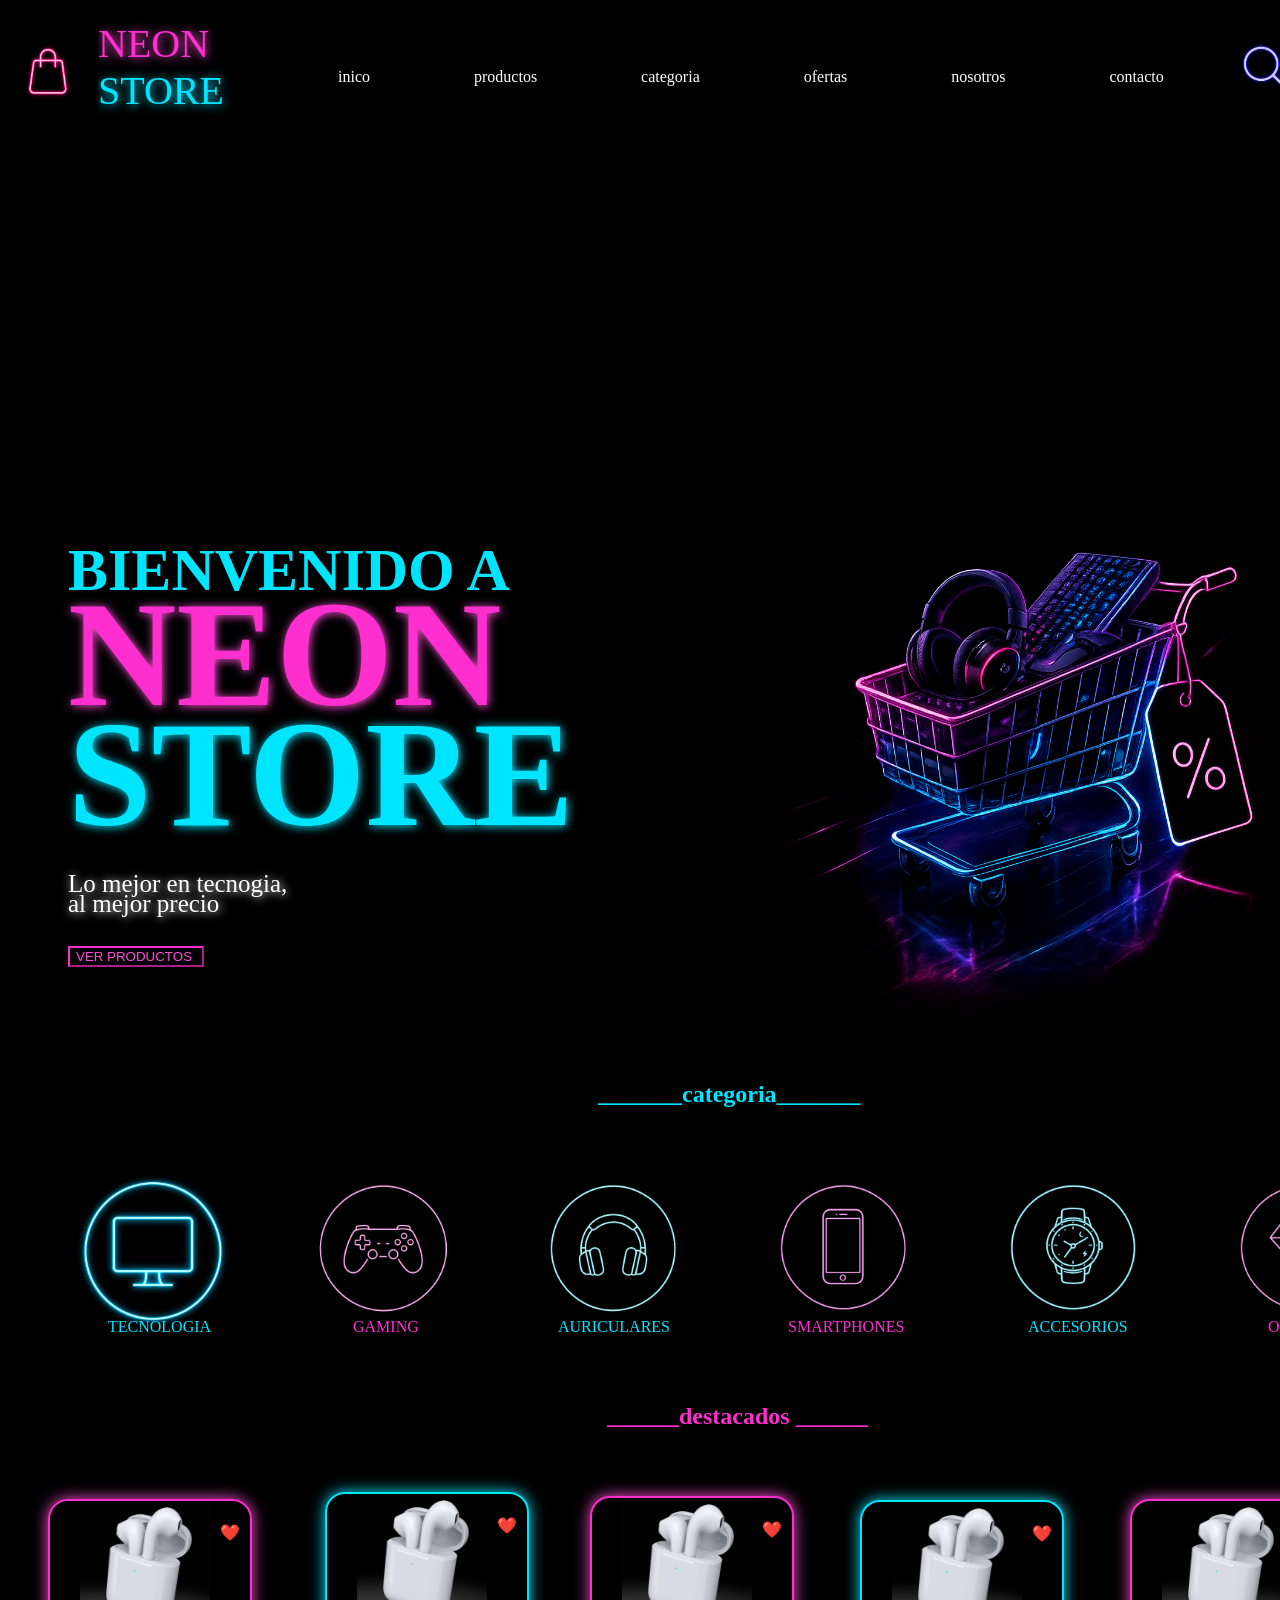
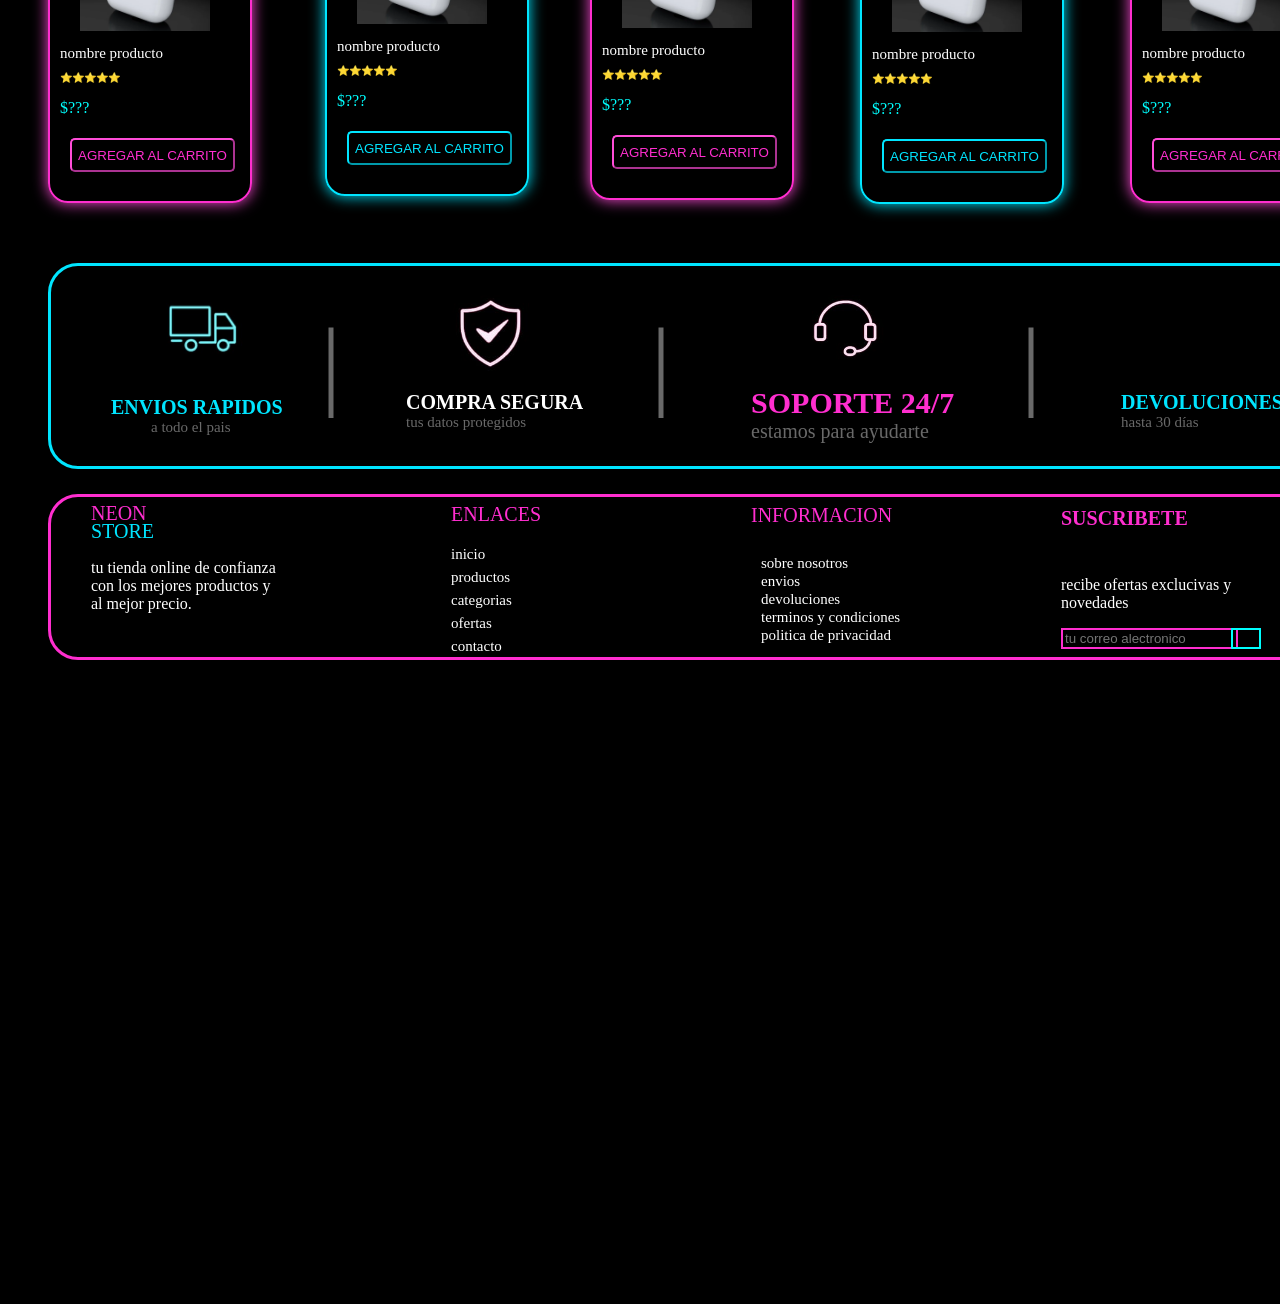
==== commit 4294e06e: "mini proyecto terminado" ====
--- a/tienda/index.html
+++ b/tienda/index.html
@@ -11,7 +11,11 @@
         <div class="titulo-secundario">
             STORE
         </div>
+    <img class="logo-superior" src="/tienda/img/logo.png" alt="">
     </div>
+    <img class="buscar" src="/tienda/img/buscar.png">
+    <img class="usuario" src="/tienda/img/perfil.png">
+    <img class="carrito-compras" src="/tienda/img/carrito-compras.png">
     <nav class="navegacion">
         <a href="">inico</a>
         <a href="">productos</a>
@@ -104,7 +108,6 @@
                 <input class="agregar5" type="button" value="AGREGAR AL CARRITO">
             </div>
         </div>
-        
         <div class="ofrecemos">
             <p class="envio"><strong class="envios-rapidos">ENVIOS RAPIDOS</strong> a todo el pais</p>
             <p class="separador">|</p>
@@ -117,6 +120,34 @@
         <img  class="camion" src="/tienda/img/camion.jpg" alt="">
         <img  class="escudo" src="/tienda/img/escudo.jpg" alt="">
         <img  class="imagen-soporte" src="/tienda/img/soporte.jpg" alt="">
+        <div class="container">
         
+            <div class="titulo-tercero">NEON</div>
+            <div class="titulo-terce">STORE</div>
+            <p class="tu-tienda">tu tienda online de confianza con los mejores productos y al mejor precio.</p>
+            <nav class="enla-final">
+                <p class="enlaces-final"> ENLACES </p>
+                <a class="final" href="">inicio</a>
+                <a class="final" href="">productos</a>
+                <a class="final" href="">categorias</a>
+                <a class="final" href="">ofertas</a>
+                <a class="final" href="">contacto</a>
+            </nav>
+        
+            <nav class="informacion-final">
+                <p class="informa">INFORMACION</p>
+                <a class="info" href="">sobre nosotros</a><br>
+                <a class="info" href="">envios</a> <br>
+                <a class="info" href="">devoluciones</a><br>
+                <a class="info" href="">terminos y condiciones</a><br>
+                <a class="info" href="">politica de privacidad</a>
+            </nav>
+            <nav class="suscribe">
+                <p class="suscribete"><strong class="titulo-suscribete">SUSCRIBETE</strong></p>
+                <p>recibe ofertas exclucivas y novedades</p>
+                <input class="correo" type="text" placeholder="tu correo alectronico">
+                <input class="envia" type="submit"> 
+            </nav>
+        </div>
 </body>
 </html>
--- a/tienda/style.css
+++ b/tienda/style.css
@@ -4,6 +4,14 @@
     width: 200px;
     font-size: 40px;
     text-shadow: 1px 1px 10px  #ff4dd8;
+    position: relative;
+    left: 80px;
+}
+.logo-superior{
+    width: 100px;
+    position: relative;
+    left: -100px;
+    top: -90px;
 }
 
 .titulo-secundario{
@@ -14,9 +22,32 @@
     margin: -40px 250px;
     width: 800pt;
     position: relative;
-    top: -30px;
-
-}
+    top: -220px;
+    left: 30px;
+}
+.buscar{
+    width: 90px;
+    position: relative;
+    left: 1210px;
+    top: -210px;
+    cursor: pointer;
+}
+.usuario{
+    width: 90px;
+    position: relative;
+    left: 1220px;
+    top: -210px;
+    cursor: pointer;
+}
+
+.carrito-compras{
+    width: 90px;
+    position: relative;
+    left: 1230px;
+    top: -210px;
+    cursor: pointer;
+}
+
 .navegacion a{
     text-decoration: none;
     margin: 50px;
@@ -30,6 +61,7 @@
     background-color: black;
     color: white;
     width: 1500px;
+    height: 2300px;
 }
 
 /* <div class="titulo">
@@ -662,4 +694,146 @@
 .devoluciones{
     color: #00e5ff;
     font-size: 20px;
-}+}
+
+html{
+    width: 1399px;
+}
+
+
+/* <div class="titulo-tercero">NEON
+        <div class="titulo-terce">
+            STORE
+        <p class="tu-tienda">tu tienda online de confianza con los mejores productos y al mejor precio.</p>
+        </div> */
+
+.titulo-tercero{
+    color: #ff2ecf;
+    position: relative;
+    top: 5px;
+    left: 40px;
+    font-size: 20px;
+}
+.tu-tienda{
+    width: 190px;
+    color: white;
+    position: relative;
+
+    left: 40px;
+}
+.titulo-terce{
+    color: #00e5ff;
+    position: relative;
+
+    left: 40px;
+    font-size: 20px;
+}
+
+/* <nav class="enla-final">
+            <p class="enlaces-final"> ENLACES </p>
+            <a class="final" href="">inicio</a>
+            <a class="final" href="">productos</a>
+            <a class="final" href="">categorias</a>
+            <a class="final" href="">ofertas</a>
+            <a class="final" href="">contacto</a>
+        </nav> */
+
+.enla-final{
+    position: relative;
+    top: -135px;
+    left: 400px;
+    width: 20px;
+    font-size: 20px;
+
+}
+
+.enlaces-final{
+    color: #ff2ecf;
+    position: relative;
+    top: 5px;
+}
+
+.final{
+    color: white;
+    text-decoration: none;
+    font-size: 15px;
+}
+
+/* <nav class="informacion-final">
+            <p class="informa">INFORMACION</p>
+            <a class="info" href="">sobre nosotros</a>
+            <a class="info" href="">envios</a>
+            <a class="info" href="">devoluciones</a>
+            <a class="info" href="">terminos y condiciones</a>
+            <a class="info" href="">politica de privacidad</a>
+        </nav> */
+
+.informacion-final{
+    position: relative;
+    top: -300px;
+    left: 700px;
+    width: 165px;
+    height: 190px;
+
+
+}
+.info{
+    color: white;
+    text-decoration: none;
+    font-size: 15px;
+    margin: 0px 0px 0px 10px;
+}
+
+.informa{
+    color: #ff2ecf;
+    font-size: 20px;
+    position: relative;
+    top: -7px;
+}
+
+/* <nav class="suscribe">
+            <p class="suscribete"><strong class="titulo-suscribete">SUSCRIBETE </strong>
+            recibe ofertas exclucivas y novedades
+            </p>
+            <input class="correo" type="text" placeholder="tu correo alectronico">
+            <input class="envia" type="submit"> 
+        </nav> */
+
+.suscribe{
+    position: relative; 
+    top: -480px;
+    left: 1010px;
+    width: 200px;
+}
+
+.titulo-suscribete{
+    color: #ff2ecf;
+    position: relative;
+    top: -30px;
+    font-size: 20px;
+}
+
+.correo{
+    background: transparent;
+    border: 2px solid #ff2ecf;
+}
+
+.envia{
+    background: transparent;
+    border: 2px solid #0ff;
+    position: relative;
+    top: -21px;
+    left: 170px;
+    width: 30px;
+}
+
+.container{
+    position: relative;
+    top: -810px;
+    left: 40px;
+    background: transparent;
+    width: 1300px;
+    border: 3px solid #ff2ecf;
+    height: 160px;
+    border-radius: 30px;
+}
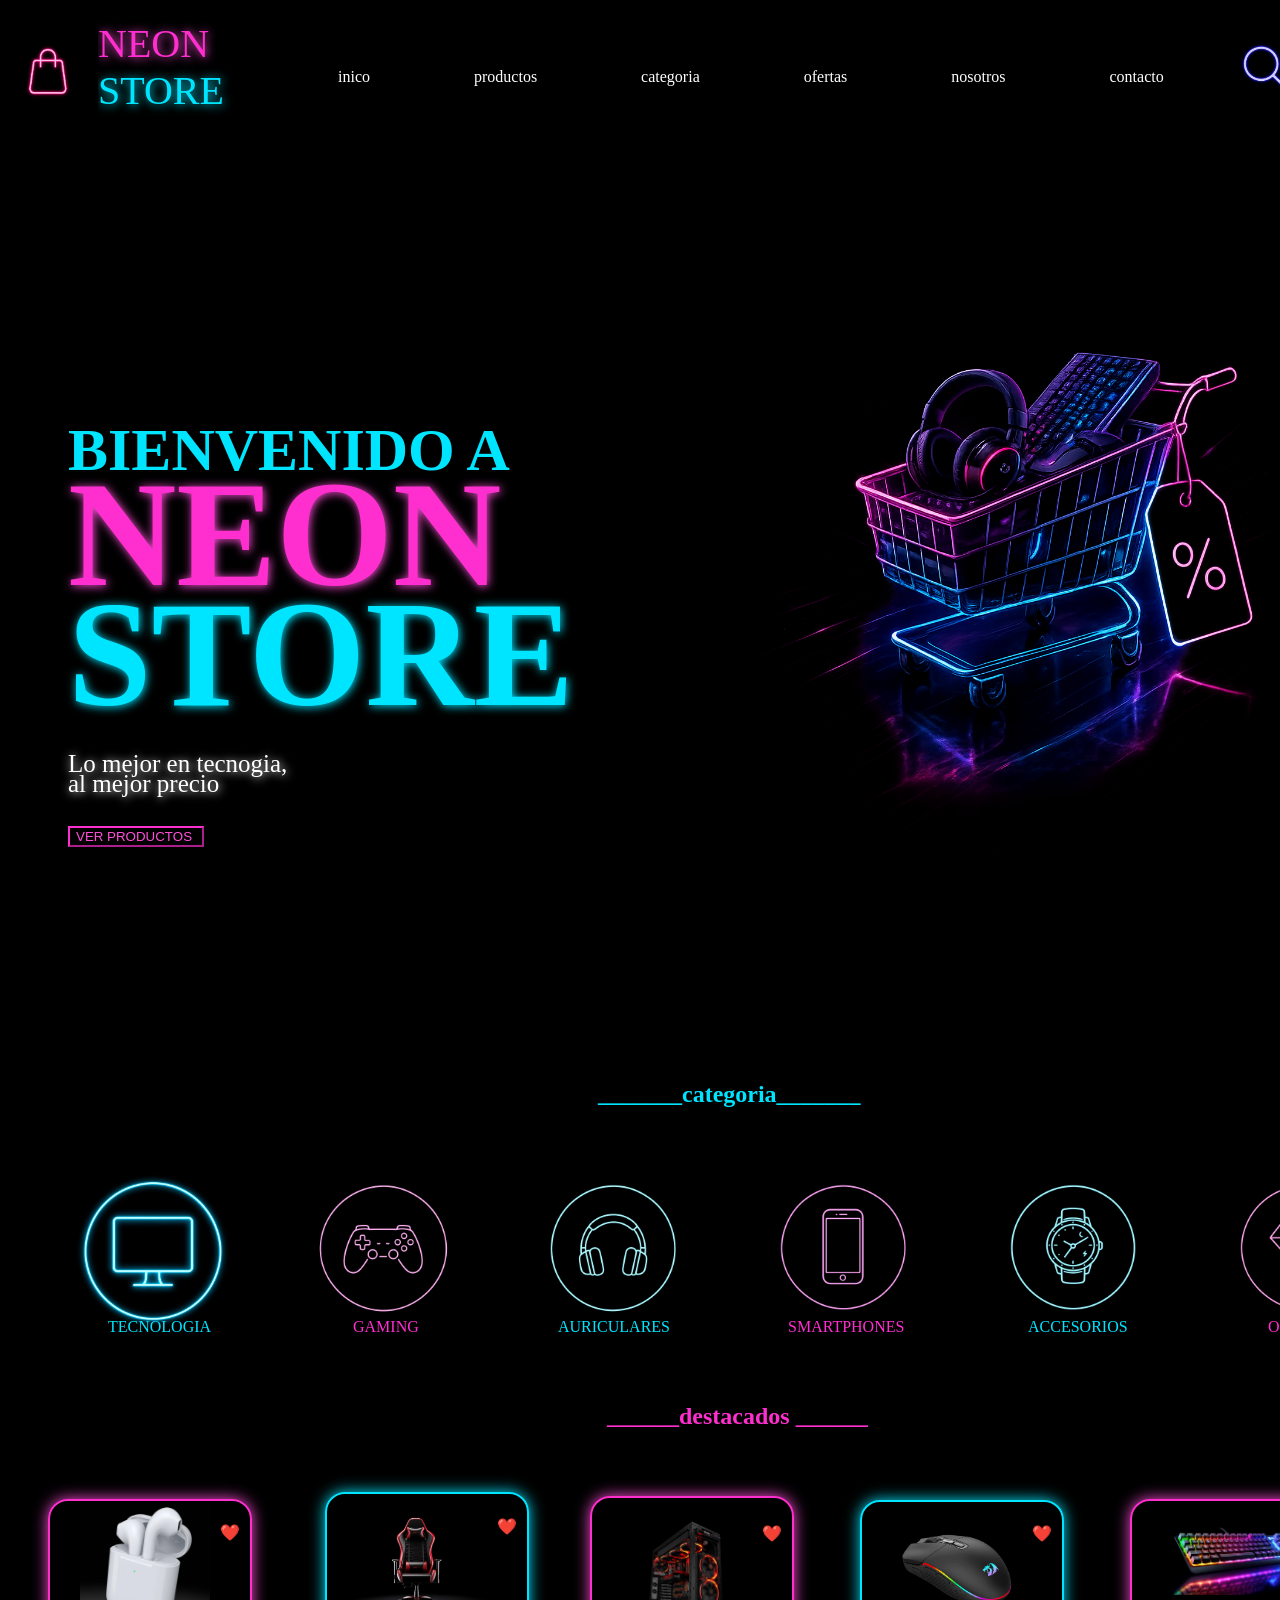
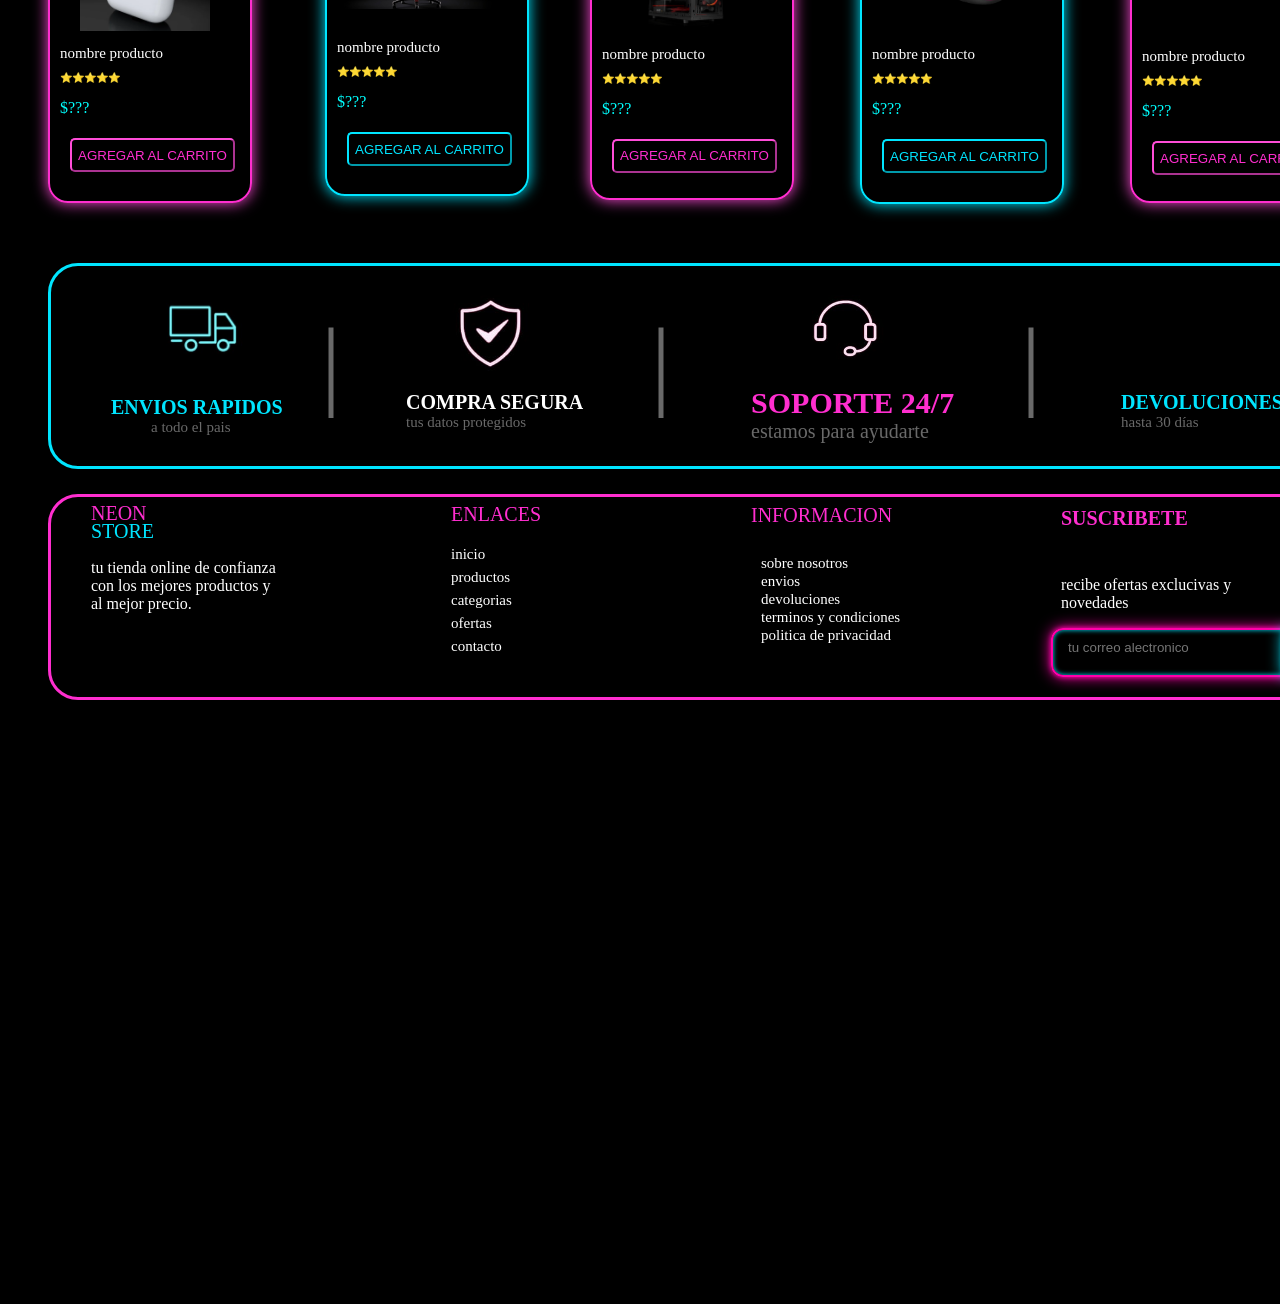
==== commit 2379cff8: "fin mini proyecto ahora si" ====
--- a/tienda/index.html
+++ b/tienda/index.html
@@ -73,25 +73,29 @@
         <p class="corazon">❤️</p>
         <input class="agregar" type="button" value="AGREGAR AL CARRITO">
             <div class="tarjeta-producto2">
-                <img class="imagen2"  src="/tienda/img/depositphotos_487839768-stock-photo-wireless-bluetooth-headphones-white-case (1).jpg" alt="">
+                <img class="imagen2"  src="/tienda/img/silla.jpg" alt="">
+                <div class="informacion-producto2">
                 <p class="nombre2">nombre producto</p>
                 <p class="puntuacion2">⭐⭐⭐⭐⭐</p>
                 <p class="precio2">$???</p>
                 <p class="corazon2">❤️</p>
                 <input class="agregar2" type="button" value="AGREGAR AL CARRITO">
+                </div>
             </div>
 
             <div class="tarjeta-producto3">
-                <img class="imagen3"  src="/tienda/img/depositphotos_487839768-stock-photo-wireless-bluetooth-headphones-white-case (1).jpg" alt="">
+                <img class="imagen3"  src="/tienda/img/pc.jpg" alt="">
+                <div class="informacion-producto3">
                 <p class="nombre3">nombre producto</p>
                 <p class="puntuacion3">⭐⭐⭐⭐⭐</p>
                 <p class="precio3">$???</p>
                 <p class="corazon3">❤️</p>
                 <input class="agregar3" type="button" value="AGREGAR AL CARRITO">
+                </div>
             </div>
 
             <div class="tarjeta-producto4">
-                <img class="imagen4"  src="/tienda/img/depositphotos_487839768-stock-photo-wireless-bluetooth-headphones-white-case (1).jpg" alt="">
+                <img class="imagen4"  src="/tienda/img/mouse.png" alt="">
                 <p class="nombre4">nombre producto</p>
                 <p class="puntuacion4">⭐⭐⭐⭐⭐</p>
                 <p class="precio4">$???</p>
@@ -100,12 +104,14 @@
             </div>
 
             <div class="tarjeta-producto5">
-                <img class="imagen5"  src="/tienda/img/depositphotos_487839768-stock-photo-wireless-bluetooth-headphones-white-case (1).jpg" alt="">
+                <img class="imagen5"  src="/tienda/img/teclado.png" alt="">
+                <div class="informacion-producto5">
                 <p class="nombre5">nombre producto</p>
                 <p class="puntuacion5">⭐⭐⭐⭐⭐</p>
                 <p class="precio5">$???</p>
                 <p class="corazon5">❤️</p>
                 <input class="agregar5" type="button" value="AGREGAR AL CARRITO">
+                </div>
             </div>
         </div>
         <div class="ofrecemos">
@@ -145,8 +151,12 @@
             <nav class="suscribe">
                 <p class="suscribete"><strong class="titulo-suscribete">SUSCRIBETE</strong></p>
                 <p>recibe ofertas exclucivas y novedades</p>
+            <div class="botton">
                 <input class="correo" type="text" placeholder="tu correo alectronico">
-                <input class="envia" type="submit"> 
+                <button class="envia">
+                    <img class="enviarxd" src="/tienda/img/enviar.png" alt="">
+                </button>
+            </div> 
             </nav>
         </div>
 </body>
--- a/tienda/style.css
+++ b/tienda/style.css
@@ -78,7 +78,7 @@
     width: 450px;
     line-height: 0.8;
     position: relative;
-    top: 30px;
+    top: -90px;
     left: 50px;
 
 }
@@ -116,8 +116,8 @@
     width: 600px;
     position: relative;
     left: 700px;
-    top: -600px;
-
+    top: -800px;
+;
 }
 /* <h2 class="categoria">_______categoria_______</h2> */
 
@@ -320,10 +320,14 @@
 }
 
 .imagen2{
-    width: 130px;
-    position: relative;
-    left: 30px;
-
+    width: 170px;
+    position: relative;
+    left: 5px;
+    top: 20px;
+}
+.informacion-producto2{
+    position: relative;
+    top: 36px;
 }
 
 .nombre2{
@@ -384,10 +388,15 @@
 }
 
 .imagen3{
-    width: 130px;
-    position: relative;
-    left: 30px;
-
+    width: 180px;
+    position: relative;
+    left: 10px;
+    top: 20px;
+
+}
+.informacion-producto3{
+    position: relative;
+    top: 21px;
 }
 
 .nombre3{
@@ -509,10 +518,16 @@
     margin: 0px 0px 0px 120px;
 }
 
+.informacion-producto5{
+    position: relative;
+    top: 49px;
+}
+
 .imagen5{
-    width: 130px;
+    width: 150px;
     position: relative;
     left: 30px;
+    top: 10px;
 
 }
 
@@ -816,15 +831,47 @@
 .correo{
     background: transparent;
     border: 2px solid #ff2ecf;
-}
-
-.envia{
-    background: transparent;
-    border: 2px solid #0ff;
-    position: relative;
-    top: -21px;
-    left: 170px;
-    width: 30px;
+    height: 34px;
+}
+
+.botton{
+    width: 290px;
+    display: flex;
+    border: 2px solid #ff00aa;
+    border-radius: 12px;
+    box-shadow:
+    0 0 5px #ff00aa,
+    0 0 15px #ff00aa,
+    inset 0 0 5px #00e5ff;
+    position: relative;
+    left: -10px;
+}
+
+.botton input{
+    flex: 1;
+    background: transparent;
+    border: none;
+    outline: none;
+    padding-left: 15px;
+}
+
+.botton .envia{
+    width: 60px;
+    border: none;
+    background: transparent;
+    border-left: 1px solid #00e5ff;
+    box-shadow:
+    0 0 5px #00e5ff,
+    0 0 15px #00e5ff;
+    border-radius: 0 12px 12px 0;
+    cursor: pointer;
+}
+
+.enviarxd{
+    width: 40px;
+    position: relative;
+    top: 2px;
+
 }
 
 .container{
@@ -834,6 +881,6 @@
     background: transparent;
     width: 1300px;
     border: 3px solid #ff2ecf;
-    height: 160px;
+    height: 200px;
     border-radius: 30px;
-}
+}
